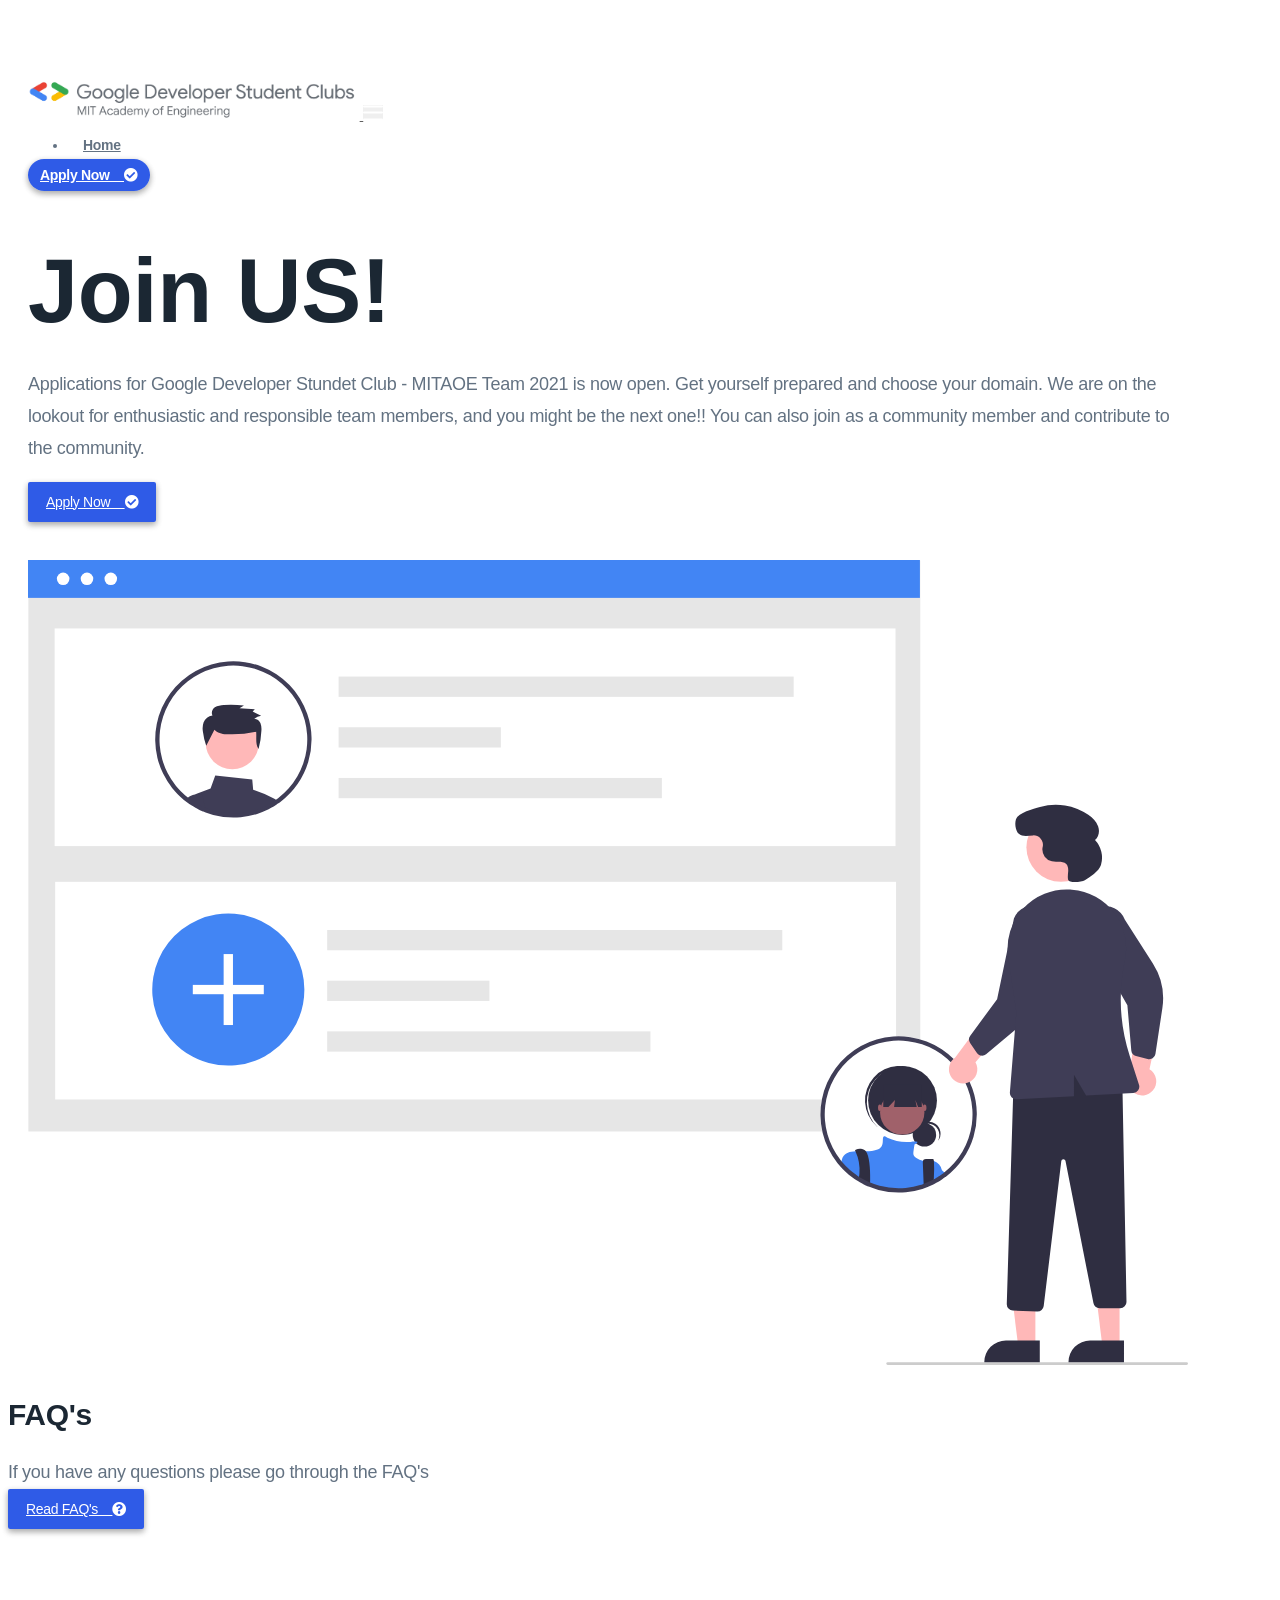
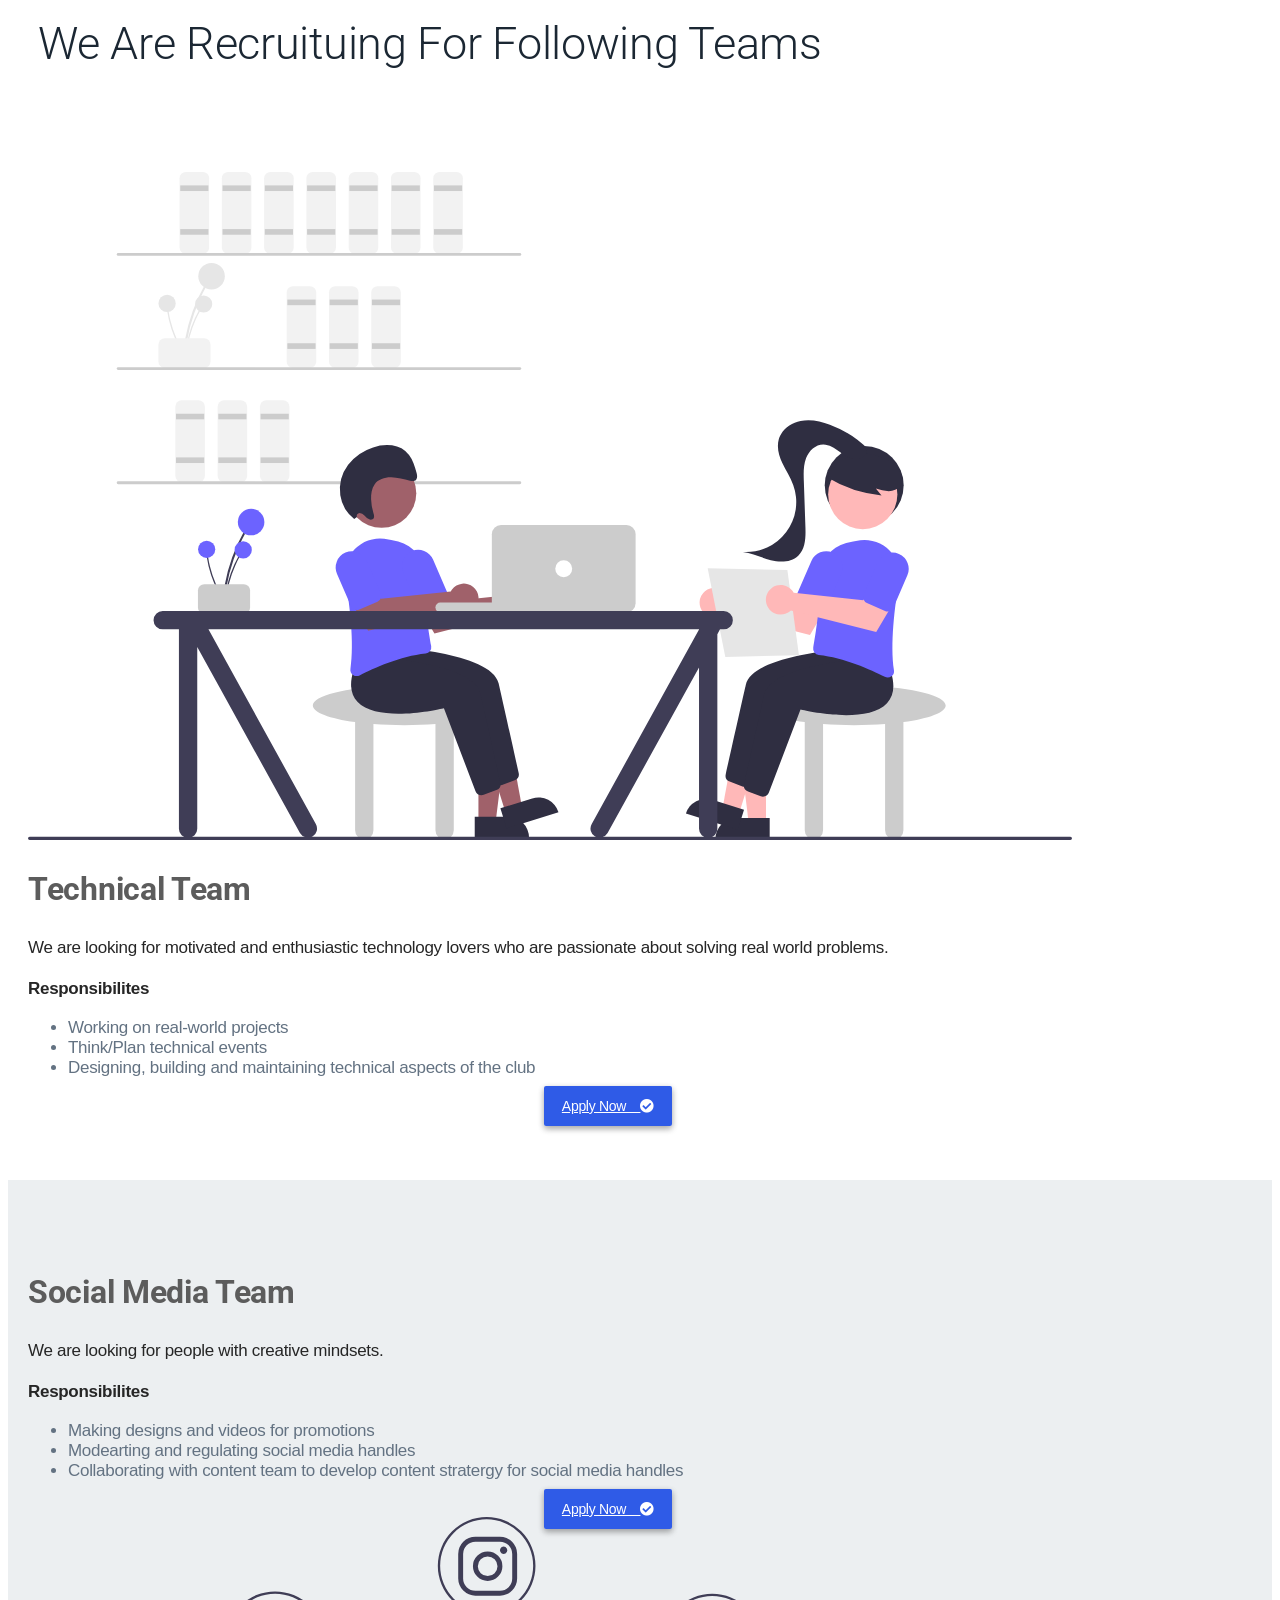
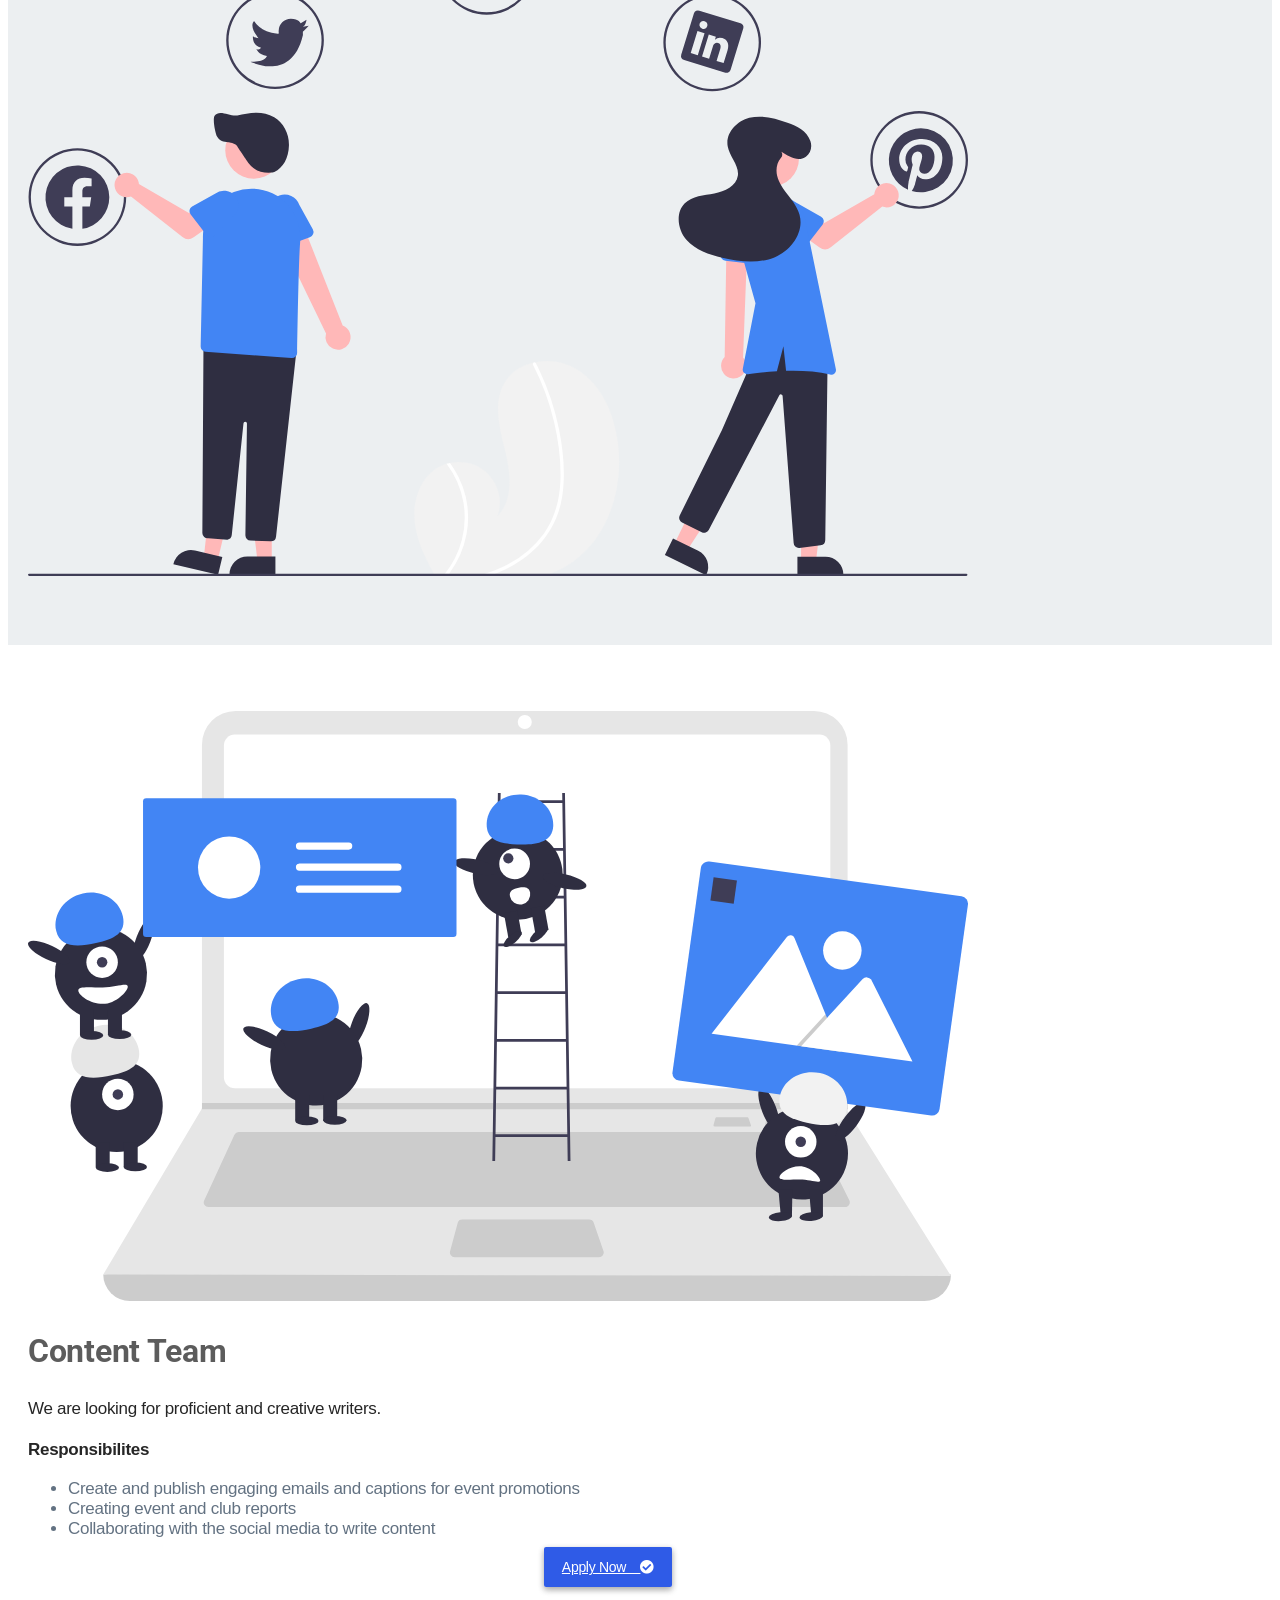
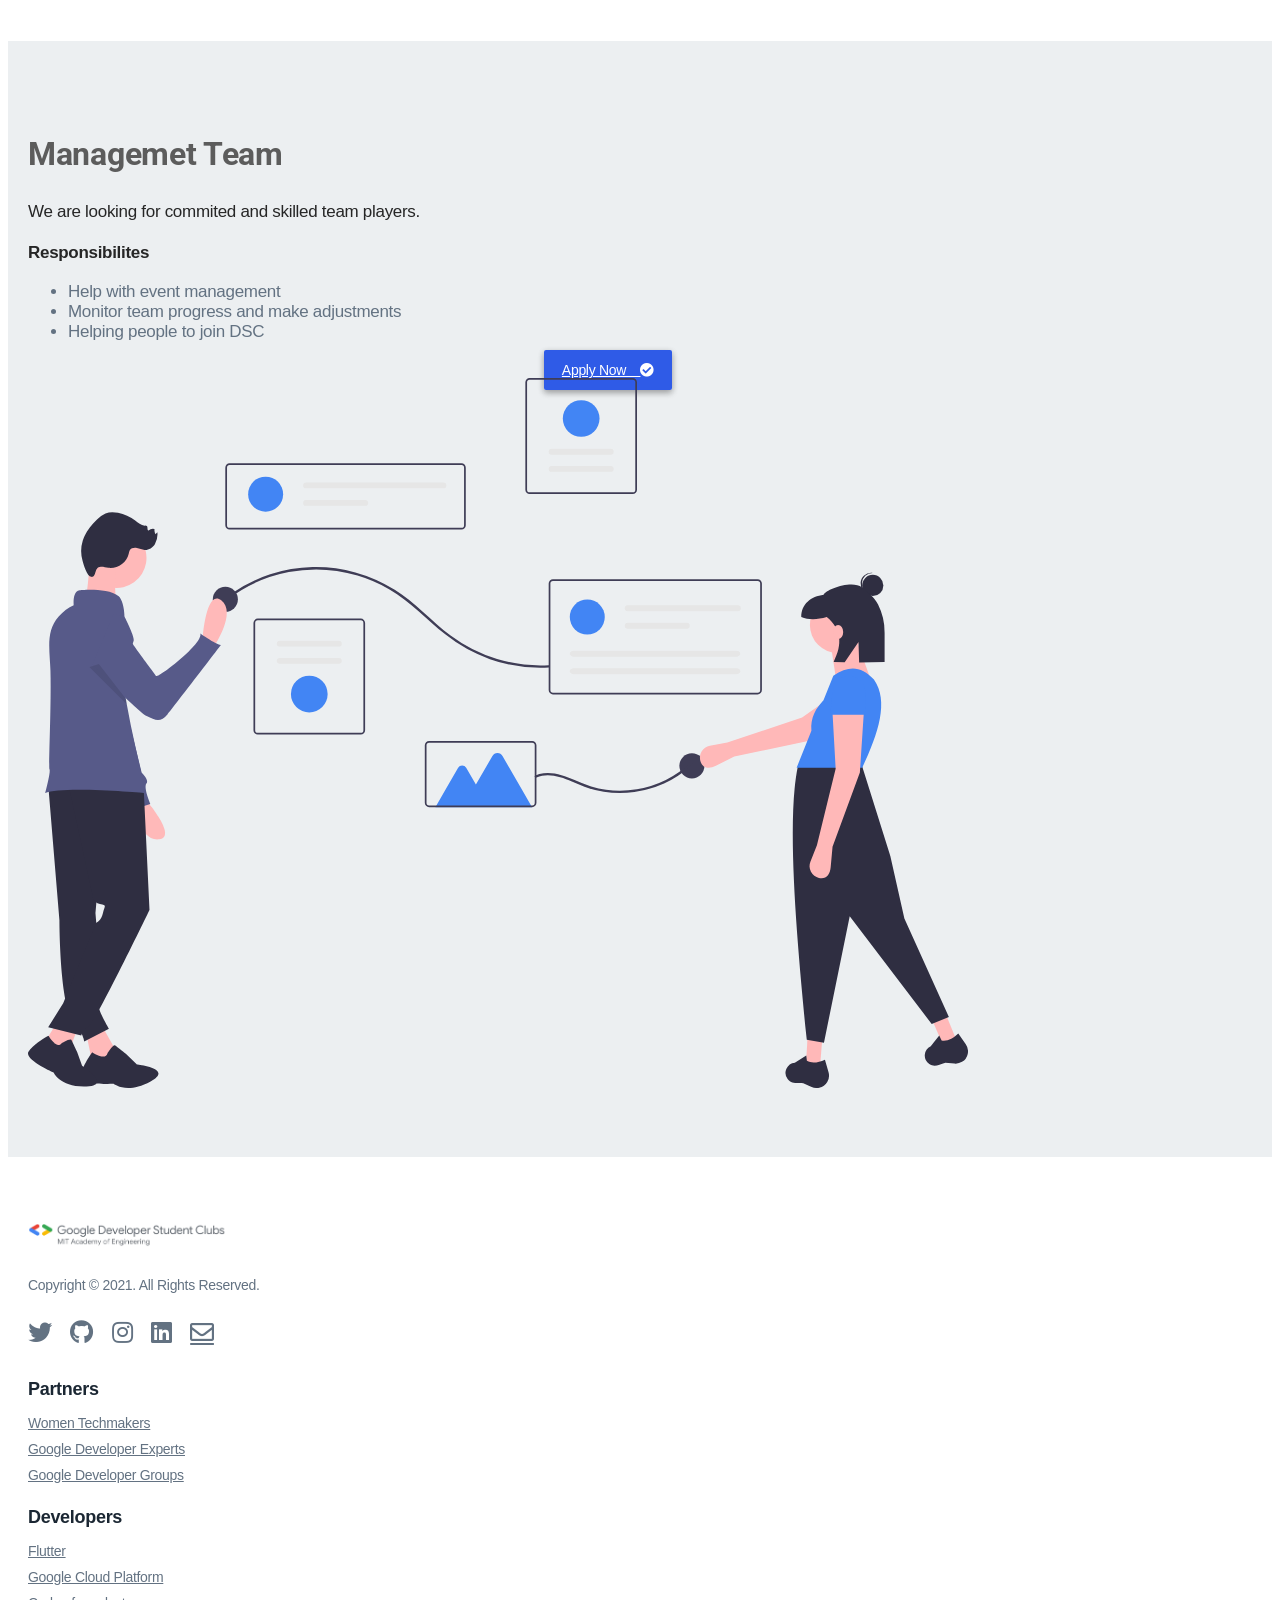
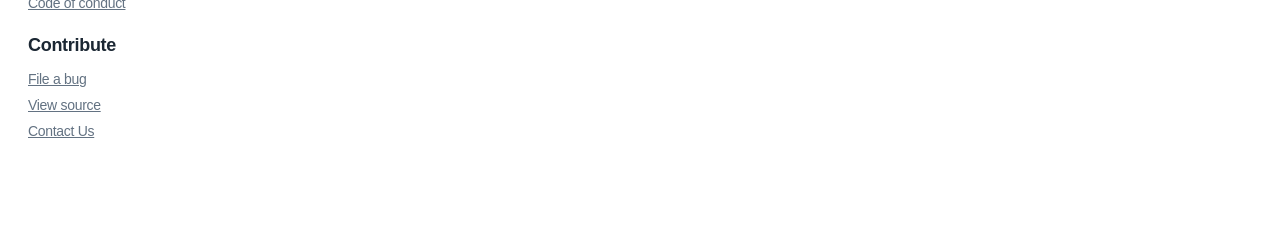
==== apply.html @ 1f6796ef "Merge pull request #10 from pratik-kale20/master Recruitment 2021" ====
<!DOCTYPE html>
<html lang="en">

<head>
    <meta charset="UTF-8">
    <meta http-equiv="X-UA-Compatible" content="ie=edge">
    <title>DSC - MITAOE</title>
    <meta name="viewport" content="width=device-width, initial-scale=1.0">
    <meta name="author" content="DSC MITAOE" />
    <meta name="description"
        content="Developer Student Clubs (DSC) is a Google Developers program for university students to learn mobile and web development skills.">
    <meta name="keywords" content="dsc, MITAOE, google developers, DSC MITAOE" />
    <link href="css/ionicons.min.css" rel="stylesheet">
    <link rel="manifest" href="manifest.json">
    <meta name="theme-color" content="#2F5BE7" />
    <link rel="apple-touch-icon" sizes="144x144" href="images/favicon/apple-touch-icon.png">
    <link rel="icon" type="image/png" sizes="32x32" href="images/favicon/favicon-32.png">
    <link rel="icon" type="image/png" sizes="16x16" href="images/favicon/favicon-16.png">
    <link rel="manifest" href="manifest.json" />
    <link rel="mask-icon" href="/images/safari-pinned-tab.svg" color="#00a300">
    <link rel="shortcut icon" href="/images/favicon.ico">
    <meta name="msapplication-TileColor" content="#2d89ef">
    <meta name="msapplication-config" content="/images/browserconfig.xml">
    <meta name="theme-color" content="#ffffff">
    <link rel="stylesheet" href="css/responsive.css">
    <link rel="stylesheet" href="css/owl.carousel.min.css">
    <link rel="stylesheet" href="css/bootstrap.min.css">
    <link rel="dns-prefetch" href="https://docs.google.com">
    <link href="https://fonts.googleapis.com/css?family=Noto+Sans|Roboto:300,400,500,700" rel="stylesheet">
    <link href='https://fonts.googleapis.com/css?family=Google+Sans:400,500,700|Material+Icons' rel='stylesheet'
        type='text/css'>
    <link rel="stylesheet" href="https://use.fontawesome.com/releases/v5.2.0/css/all.css"
        integrity="sha384-hWVjflwFxL6sNzntih27bfxkr27PmbbK/iSvJ+a4+0owXq79v+lsFkW54bOGbiDQ" crossorigin="anonymous">
    <link rel="stylesheet" href="css/styles.css">
    <link rel="stylesheet" href="css/responsive.css">



    


</head>
<style>
    .section-spacer{
        padding: 66px 0;
    }
    .hero{
        min-height: 480px;
    }
    .content-header p,.content-header ul{
        font-size: 17px;
    }
    .faq p{
        font-size: 18px;
    }
    @media screen and (min-height:768px) {
        .cbtn{
            text-align: center;
        }
       
        
    }
</style>
<body class="x-hidden has-sticky-header">
    <nav class="navbar navbar-expand-lg fixed-top custom-menu custom-menu__light">
        <div class="container">
            <a class="navbar-brand nav-logo" style="color: #606060" href="index.html">
                <img id="logo_img" data-src="images/DSC_MITAOE_Logo.png" height="40" class="nav-logo"
                    alt="DSC-MITAOE logo">
            </a>
            <button class="navbar-toggler" type="button" data-toggle="collapse" data-target="#navbarSupportedContent"
                aria-controls="navbarSupportedContent" aria-expanded="false" aria-label="Toggle navigation">
                <span class="menu-icon__circle">
                </span>
                <span class="menu-icon">
                    <span class="menu-icon__bar"></span>
                    <span class="menu-icon__bar"></span>
                    <span class="menu-icon__bar"></span>
                </span>
            </button>
            <div class="collapse navbar-collapse" id="navbarSupportedContent">
                <ul class="navbar-nav ml-lg-auto">
                    <li class="nav-item active">
                        <a class="nav-link" href="index.html">Home
                            <span class="sr-only">(current)</span>
                        </a>
                    </li>
                </ul>
                <div class="custom-menu__right">
                    <a href="https://form.typeform.com/to/XulqviGW?typeform-medium=embed-snippet" class="event-btn typeform-share"
                                target="_blank" rel="noreferrer" data-mode="popup" data-size="100">Apply Now &nbsp; &nbsp;<i
                                    class="fa fa-check-circle"></i></a>
                </div>
            </div>
        </div>
    </nav>

    <header id="hero" class="hero">
        <div class="container">
            <div class="row align-items-center">
                <div class="col-12 col-sm-6">
                    <div class="hero-content">
                        <div class="hero-title__group">
                            <div class="hero-title">
                                <h1 class="zuri"><br>Join US!<br>
                            </div>
                            <div class="Hero--Subtitle">
                                <p class="lead">Applications for Google Developer Stundet Club - MITAOE Team 2021 is now
                                    open. Get yourself prepared and choose your domain. We are on the lookout for
                                    enthusiastic and responsible team members, and you might be the next one!!
                                    You can also join as a community member and contribute to the community.
                                </p>
                            </div>
                        </div>
                            <a href="https://form.typeform.com/to/XulqviGW?typeform-medium=embed-snippet" class="hero-button typeform-share"
                                target="_blank" rel="noreferrer" data-mode="popup" data-size="100">Apply Now &nbsp; &nbsp;<i
                                    class="fa fa-check-circle"></i></a>
                    </div>
                </div>
                <div class="col-12 col-sm-5 ml-auto">
                    <div class="hero-figure">
                        <img src="images/assets/recruitment/hiring.svg" class="img-fluid w-100"
                            alt="Illustration of diversity in a developer community">
                    </div>
                </div>
            </div>
        </div>
    </header>

    <section class="faq text-center mt-20">
        <h2>FAQ's</h2>
        <p>If you have any questions please go through the FAQ's</p>
        <a href="faq.html" class="hero-button mt-1 d-inline-block"
                             rel="noreferrer">Read FAQ's &nbsp; &nbsp;<i
                                class="fa fa-question-circle"></i></a>
    </section>

    <section id="technologies" class="section-spacer">
        <div class="container">
            <header class="section-header text-center">
                <h2 class="section-title">We are recruituing for following teams</h2>
                <br>
            </header>
            <div class="row align-items-center">
                <div class="col-sm-6">
                    <div class="feature-list-image">
                        <img src="images/assets/recruitment/tech.svg" class="img-fluid" alt="Official android logo"
                            width="100%" height="50%">
                    </div>
                </div>
                <div class="col-sm-5 ml-auto">
                    <div class="feature-list-wrapper">
                        <div class="content-header">
                            <h2 class="content-title">Technical Team</h2>
                            <p>We are looking for motivated and enthusiastic technology lovers who are passionate about
                                solving real world problems.
                            </p>
                            <p><b>Responsibilites</b></p>
                            <ul class="pl-3">
                                <li>Working on real-world projects</li>
                                <li>Think/Plan technical events</li>
                                <li>Designing, building and maintaining technical aspects of the club</li>
                            </ul>
                        </div>
                        <div class="cbtn">
                            <a href="https://form.typeform.com/to/XulqviGW?typeform-medium=embed-snippet" class="hero-button typeform-share"
                                target="_blank" rel="noreferrer" data-mode="popup" data-size="100">Apply Now &nbsp; &nbsp;<i
                                    class="fa fa-check-circle"></i></a></div>
                    </div>
                </div>
            </div>
        </div>
    </section>
    <section class="section-spacer bg-very__gray">
        <div class="container">
            <div class="row flex-column-reverse flex-sm-row align-items-cengit ter">
                <div class="col-sm-5 mr-auto">
                    <div class="feature-list-wrapper">
                        <div class="content-header">
                            <h2 class="content-title">Social Media Team</h2>
                            <p>We are looking for people with creative mindsets.
                            </p>
                            <p><b>Responsibilites</b></p>
                            <ul class="pl-3">
                                <li>Making designs and videos for promotions</li>
                                <li>Modearting and regulating social media handles</li>
                                <li>Collaborating with content team to develop content stratergy for social media
                                    handles </li>
                            </ul>
                        </div>
                        <div class="cbtn">
                            <a href="https://form.typeform.com/to/XulqviGW?typeform-medium=embed-snippet" class="hero-button typeform-share"
                                target="_blank" rel="noreferrer" data-mode="popup" data-size="100">Apply Now &nbsp; &nbsp;<i
                                    class="fa fa-check-circle"></i></a></div>
                    </div>
                </div>
                <div class="col-sm-6">
                    <div class="feature-list-image">
                        <img src="images/assets/recruitment/social.svg" alt="Developer building a progressive web app"
                            class="img-fluid" height="60%" width="90%">
                    </div>
                </div>
            </div>
        </div>
    </section>
    <section id="hip" class="section-spacer">
        <div class="container">
            <div class="row align-items-center">
                <div class="col-sm-6">
                    <div class="feature-list-image">
                        <img src="images/assets/recruitment/content.svg" class="img-fluid"
                            alt="Illustration of data uploading to the cloud" width="90%">
                    </div>
                </div>
                <div class="col-sm-5 ml-auto">
                    <div class="feature-list-wrapper">
                        <div class="content-header">
                            <h2 class="content-title">Content Team</h2>
                            <p>We are looking for proficient and creative writers.
                            </p>
                            <p><b>Responsibilites</b></p>
                            <ul class="pl-3">
                                <li>Create and publish engaging emails and captions for event promotions</li>
                                <li>Creating event and club reports</li>
                                <li>Collaborating with the social media to write content</li>
                            </ul>
                        </div>
                        <div class="cbtn">
                            <a href="https://form.typeform.com/to/XulqviGW?typeform-medium=embed-snippet" class="hero-button typeform-share"
                                target="_blank" rel="noreferrer" data-mode="popup" data-size="100">Apply Now &nbsp; &nbsp;<i
                                    class="fa fa-check-circle"></i></a>
                    </div>
                </div>
            </div>
        </div>
    </section>

    <section class="section-spacer bg-very__gray">
        <div class="container">
            <div class="row flex-column-reverse flex-sm-row align-items-cengit ter">
                <div class="col-sm-5 mr-auto">
                    <div class="feature-list-wrapper">
                        <div class="content-header">
                            <h2 class="content-title">Managemet Team</h2>
                            <p>We are looking for commited and skilled team players.
                            </p>
                            <p><b>Responsibilites</b></p>
                            <ul class="pl-3">
                                <li>Help with event management</li>
                                <li>Monitor team progress and make adjustments</li>
                                <li>Helping people to join DSC</li>
                            </ul>
                        </div>
                        <div class="cbtn">
                            <a href="https://form.typeform.com/to/XulqviGW?typeform-medium=embed-snippet" class="hero-button typeform-share"
                                target="_blank" rel="noreferrer" data-mode="popup" data-size="100">Apply Now &nbsp; &nbsp;<i
                                    class="fa fa-check-circle"></i></a>
                        </div>
                    </div>
                </div>
                <div class="col-sm-6">
                    <div class="feature-list-image">
                        <img src="images/assets/recruitment/management.svg" class="img-fluid"
                            alt="Robotic illustration of how many different things it can do" height="60%" width="90%">
                    </div>
                </div>
            </div>
        </div>
    </section>

    
    <script> (function () { var qs, js, q, s, d = document, gi = d.getElementById, ce = d.createElement, gt = d.getElementsByTagName, id = "typef_orm_share", b = "https://embed.typeform.com/"; if (!gi.call(d, id)) { js = ce.call(d, "script"); js.id = id; js.src = b + "embed.js"; q = gt.call(d, "script")[0]; q.parentNode.insertBefore(js, q) } })()</script>









    <footer class="section-spacer footer-section">
        <div class="container">
            <div class="row flex-column-reverse flex-sm-row flex-lg-row">
                <div class="col-md-4 col-12 text-center">
                    <div class="footer-widget first-of-footer-widget">
                        <img data-src="images/DSC_MITAOE_Logo.png" class="logo-sm mb-10" alt="DSC MITAOE footer logo">
                        <p>Copyright &copy; 2021. All Rights Reserved.</p>
                        <ul class="social-list__inline mt-10">
                            <li>
                                <a href="https://twitter.com/DSCMitaoe" target="_blank" rel="noopener">
                                    <i class="fab fa-twitter"></i>
                                </a>
                            </li>
                            <li>
                                <a href="https://github.com/dscmitaoe" target="_blank" rel="noopener">
                                    <i class="fab fa-github"></i>
                                </a>
                            </li>
                            <li>
                                <a href="https://www.instagram.com/dscmitaoe/" target="_blank" rel="noopener">
                                    <i class="fab fa-instagram"></i>
                                </a>
                            </li>
                            <li>
                                <a href="https://linkedin.com/company/gdscmitaoe" target="_blank" rel="noopener">
                                    <i class="fab fa-linkedin"></i>
                                </a>
                            </li>
                            <li>
                                <a href="mailto:dsc@mitaoe.ac.in" class="far fa-envelope"></a>
                            </li>
                        </ul>
                    </div>
                </div>
                <div class="col-md-8 col-sm-10">
                    <div class="row">
                        <div class="col-md-4 col-6">
                            <div class="footer-widget">
                                <h4 class="footer-widget__title">Partners</h4>
                                <ul class="list-unstyled">
                                    <li>
                                        <a href="https://www.womentechmakers.com/" target="_blank"
                                            rel="noreferrer">Women Techmakers</a>
                                    </li>
                                    <li>
                                        <a href="https://developers.google.com/experts/" target="_blank"
                                            rel="noreferrer">Google Developer Experts</a>
                                    </li>
                                    <li>
                                        <a href="https://developers.google.com/programs/community/" target="_blank"
                                            rel="noreferrer">Google Developer Groups</a>
                                    </li>
                                </ul>
                            </div>
                        </div>
                        <div class="col-md-4 col-6">
                            <div class="footer-widget">
                                <h4 class="footer-widget__title">Developers</h4>
                                <ul>
                                    <li class="list-unstyled">
                                    <li>
                                        <a href="https://flutter.dev" target="_blank" rel="noreferrer">Flutter</a>
                                    </li>
                                    <li>
                                        <a href="https://console.cloud.google.com/" target="_blank"
                                            rel="noreferrer">Google Cloud Platform</a>
                                    </li>
                                    <li>
                                        <a href="https://developer.android.com/dev-summit/community-guidelines/"
                                            target="_blank" rel="noreferrer">Code of
                                            conduct</a>
                                    </li>
                                </ul>
                            </div>
                        </div>
                        <div class="col-md-4">
                            <div class="footer-widget">
                                <h4 class="footer-widget__title">Contribute</h4>
                                <ul class="list-unstyled">
                                    <li>
                                        <a href="https://github.com/dscmitaoe" target="_blank" rel="noreferrer">File a
                                            bug</a>
                                    </li>
                                    <li>
                                        <a href="https://github.com/dscmitaoe" target="_blank" rel="noreferrer">View
                                            source</a>
                                    </li>
                                    <li>
                                        <a href="mailto:dsc@dmitaoe.ac.in" target="_blank" rel="noreferrer">Contact
                                            Us</a>
                                    </li>
                                </ul>
                            </div>
                        </div>
                    </div>
                </div>
            </div>
        </div>
    </footer>


    <a href="#" id="scroll" style="display: none;"><i class="fas fa-angle-up"></i></a>
    <script>
        function imageIntersectionObserverCallback(imageEntries, observer) {
            imageEntries.forEach(imgEntry => {
                if (imgEntry.isIntersecting) {
                    imgEntry.target.setAttribute('src', imgEntry.target.dataset.src);
                    observer.unobserve(imgEntry.target);
                }
            })
        }
        const imageObserver = new IntersectionObserver(imageIntersectionObserverCallback, { rootMargin: '30px 0px' });
        imageObserver.POLL_INTERVAL = 200;
        imageObserver.USE_MUTATION_OBSERVER = false;
        document.querySelectorAll('img[data-src]').forEach(img => {
            imageObserver.observe(img);
        })
    </script>
    <script>
        function iframeObserverCallback(iframeEntries, observer) {
            iframeEntries.forEach(iframe => {
                if (iframe.isIntersecting && window.matchMedia('(min-width: 450px)').matches) {
                    iframe.target.setAttribute('src', iframe.target.dataset.urllink);
                    observer.unobserve(iframe.target);
                }
            })
        }

        const iframeObserver = new IntersectionObserver(iframeObserverCallback, { rootMargin: '30px 0px' });
        iframeObserver.POLL_INTERVAL = 200;
        iframeObserver.USE_MUTATION_OBSERVER = false;
        document.querySelectorAll('iframe[data-urllink]').forEach(img => {
            iframeObserver.observe(img);
        });

        if ('serviceWorker' in navigator) {
            window.addEventListener('load', function () {
                navigator.serviceWorker.register('service-worker.js')
                    .then(function () {
                        console.log("Service Worker Registered,");
                    });
            }
            );
        }
    </script>
    <script src="js/vendors/jquery.min.js"></script>
    <script src="js/vendors/bootstrap.bundle.min.js"></script>
    <script src="js/vendors/jquery.magnific-popup.min.js"></script>
    <script src="js/vendors/jquery.easing.min.js"></script>
    <script src="js/vendors/swiper.min.js"></script>
    <script src="js/vendors/owl.carousel.min.js"></script>
    <script src="js/custom.js"></script>
</body>

</html>
---- css/responsive.css ----
/*
==========================
RESPONSIVES
==========================
*/
@media (max-width: 992px) {
  .content {
    padding-top: 50px;
    padding-bottom: 100px;
  }
  .navbar-collapse {
    background: #fff;
    padding-bottom: 20px;
    -webkit-box-shadow: 0 15px 10px rgba(0, 0, 0, 0.1);
            box-shadow: 0 15px 10px rgba(0, 0, 0, 0.1);
    -webkit-transition: all 0.4s cubic-bezier(0.17, 0.25, 0.56, 1.03);
    transition: all 0.4s cubic-bezier(0.17, 0.25, 0.56, 1.03);
    border-radius: 5px;
    margin-top: 10px;
  }
  .navbar-nav {
    padding: 30px 0 0;
  }
  .navbar-toggler {
    z-index: 200;
  }
  .custom-menu .custom-menu__right {
    margin: 0;
    width: 100%;
    padding-top: 20px;
    padding-bottom: 20px;
    text-align: center;
  }
  .custom-menu .custom-menu__right .assistive-text {
    display: block;
    margin-top: 10px;
  }
  .custom-menu .current {
    color: #2FE7B1;
  }
  /* team SLIDER */
  .team-slider__indicators {
    display: -webkit-box;
    display: -ms-flexbox;
    display: flex;
    -webkit-box-align: center;
        -ms-flex-align: center;
            align-items: center;
    -webkit-box-pack: center;
        -ms-flex-pack: center;
            justify-content: center;
    margin-bottom: 0;
    margin-top: 50px;
  }
  .team-slider__indicators .owl-dot {
    height: 1px;
    width: 30%;
    margin: 0;
  }
  .mfp-close {
    left: 50%  ;
    -webkit-transform: translateX(-50%)  ;
            transform: translateX(-50%)  ;
    top: auto  ;
    bottom: -80px  ;
  }
  .section-screens__inner {
    margin-bottom: 50px;
  }
}

@media (max-width: 768px) {
  .section-spacer {
    padding: 80px 0;
  }
  .input-group {
    -webkit-box-orient: vertical;
    -webkit-box-direction: normal;
        -ms-flex-direction: column;
            flex-direction: column;
  }
  .input-group .form-control {
    border: 1px solid #1B2733  ;
    width: 100%;
    margin-bottom: 10px;
    border-top-right-radius: 2px  ;
    border-bottom-right-radius: 2px  ;
  }
  .input-group .btn {
    border-top-left-radius: 2px  ;
    border-bottom-left-radius: 2px  ;
  }
  .workshops-single {
    margin-bottom: 40px;
  }
  .callout {
    -webkit-box-orient: vertical;
    -webkit-box-direction: normal;
        -ms-flex-direction: column;
            flex-direction: column;
  }
  .first-of-footer-widget {
    margin-top: 30px;
    width: 100%;
    text-align: center;
  }
  .footer-widget {
    margin-bottom: 30px;
  }
}

@media (min-width: 768px) {
  .client-logo {
    width: calc(20% - 13px);
    margin: 0 auto;
    padding: 0 35px;
  }
}

@media (max-width: 576px) {
  .has-sticky-header {
    padding-top: 50px;
  }
  .hire-title{
    margin-top: 35px;
  }
  .section-title{
    font-size: 34px;
  }
  .container {
    padding-right: 20px;
    padding-left: 20px;
  }
  .hero-content {
    /* padding-top: 40px; */
    text-align: center;
  }
  .hero-figure {
    margin-top: 20px;
  }
  .hero-form {
    text-align: center;
  }
  .hero-form .input-group .btn {
    padding: 15px 20px;
    margin-left: 0;
  }
  .section-screens__inner {
    margin-bottom: 140px;
    padding-bottom: 120px;
  }
  /* Feature Cards */
  .feature-card {
    margin-bottom: 50px;
  }
  .feature-title {
    font-size: 1rem;
    margin-bottom: 5px;
  }
  /* Content--Card */
  .feature-list-wrapper .btn-link {
    width: 100%;
    -webkit-box-pack: center;
        -ms-flex-pack: center;
            justify-content: center;
    -webkit-box-align: center;
        -ms-flex-align: center;
            align-items: center;
  }
  .feature-list-image {
    margin-bottom: 30px;
    display: block;
    height: 100%;
    margin-left: auto;
    margin-right: auto;
    overflow: hidden;
  }
  .feature-list-image img {
    max-width: 80%;
    margin-left: auto;
    margin-right: auto;
    display: block;
  }
  /* Screens slider */
  .team-item {
    margin: 0;
  }
  .team-item__thumb {
    -ms-flex-item-align: center;
        align-self: center;
    width: 100%;
    margin-top: 50px;
  }
  .team-item__image {
    margin-left: auto;
    margin-right: auto;
  }
  /*
  FOOTER
  */
  .footer {
    margin-bottom: 20px;
  }
  .footer ul {
    padding: 0;
  }
  .First-of-Footer-Widget {
    margin-top: 20px;
  }
}
---- css/styles.css ----
html, body {
  -webkit-font-smoothing: antialiased;
  -moz-osx-font-smoothing: grayscale;
  text-rendering: optimizeLegibility;
}

:root {
  font-size: 14px;
}

body {
  font-family: "Google Sans", sans-serif;
  font-size: 1rem;
  color: #637282;
  overflow-x: hidden;
  font-weight: normal;
  letter-spacing: -.3px;
}

.has-sticky-header {
  padding-top: 72px;
}
first-letter {
  color: #557DBF;
  font-weight: 400
}

second-letter {
  color: #FBBC12;
  font-weight: 400;
}

third-letter {
  color: #E1382B;
  font-weight: 400;
}

forth-letter {
  color: #189E59;
  font-weight: 400;
}

.br-5 {
    border-radius: 5px;
}

a {
  line-height: 1;
  color: #2F5BE7;
}

button, .btn {
  outline: none  ;
  border: 0  ;
}

button:focus, .btn:focus {
  -webkit-box-shadow: none  ;
          box-shadow: none  ;
}


h1, h2, h3, h4, h5, h6,
.h1, .h2, .h3, .h4, .h5, .h6 {
  color: #1B2733;
  font-family: "Google Sans", sans-serif;
  font-weight: 700;
}

h2{
  font-size: 25px
}
h1 {
  line-height: 32px;
}

h2, .h2 {
  line-height: 1.44;
}

a:hover{
 color: white;
}

p {
  font-size: 14px;
  line-height: 22px;
}

.lead {
  text-align: left;
  line-height: 32px;
  font-weight: 400;
  font-size: 18px;
  font-family: 'Google Sans', sans-serif;
}

.zuri img{
  margin-top: 10px;
}
@media only screen and (max-width: 600px){
  .lead{
    font-size: 16px;
  }
    .vanish{
        display: none;
    }
    .zuri{
        text-align: center;
        line-height: 1.5;
        font-size: 2.311rem;
    }
}

.text-warning {
  color: #FD7D44  ;
}

.content {
  padding-top: 100px;
  padding-bottom: 100px;
}

.container {
  max-width: 1160px;
  width: 100%;
  padding-right: 20px;
  padding-left: 20px;
}

.section-spacer {
  padding: 100px 0;
}

.cta__large {
  max-width: 450px;
}

.section-header {
  margin-bottom: 50px;
  padding-right: 10px;
  padding-left: 10px;
}

.section-title {
  text-transform: capitalize;
  font-size: 45px;
  line-height: 48px;
  font-weight: 300;
  font-family: 'Roboto', sans-serif;
}

.section-subtitle {
  font-size: 18px;
  color: #212121;
  line-height: 30px;
  font-weight: 400;
  font-family: 'Google Sans', sans-serif;
}

.assistive-text {
  font-size: 12px;
}

.list-circle {
  list-style-type: none;
  padding: 0;
}

.list-circle li {
  position: relative;
  font-size: 16px;
  font-weight: 500;
  display: -webkit-box;
  display: -ms-flexbox;
  display: flex;
  -webkit-box-align: center;
      -ms-flex-align: center;
          align-items: center;
  padding-left: 8px;
  margin-bottom: 15px;
}

.list-circle li:last-child {
  margin: 0  ;
}

.list-circle li:before {
  content: '';
  width: 8px;
  height: 8px;
  border-radius: 50%;
  background: rgba(47, 91, 231, 0.8);
  -webkit-box-shadow: 0 0 0 7px rgba(47, 91, 231, 0.1);
          box-shadow: 0 0 0 7px rgba(47, 91, 231, 0.1);
  display: inline-block;
  margin-right: 20px;
  vertical-align: middle;
}

#loading {
  position: fixed;
  left: 0;
  top: 0;
  width: 100%;
  height: 100%;
  background-color: #fff;
  z-index: 10000;
}

#loading .ripple {
  width: 60px;
  height: 60px;
  border-radius: 50%;
  position: absolute;
  top: calc(50% - 30px);
  left: calc(50% - 30px);
  -webkit-animation-name: ripple;
          animation-name: ripple;
  -webkit-animation-duration: 1s;
          animation-duration: 1s;
  -webkit-animation-timing-function: ease-in-out;
          animation-timing-function: ease-in-out;
  animation-direction: alternate-reverse;
  -webkit-animation-iteration-count: infinite;
          animation-iteration-count: infinite;
  -webkit-transform: scale(0);
          transform: scale(0);
  opacity: 0.6;
}

#loading .ripple1 {
  background-color: rgba(47, 231, 177, 0.4);
}

#loading .ripple2 {
  -webkit-animation-delay: -250ms;
          animation-delay: -250ms;
  background-color: rgba(47, 231, 177, 0.5);
}

#loading .ripple3 {
  -webkit-animation-delay: -500ms;
          animation-delay: -500ms;
  background-color: rgba(47, 91, 231, 0.6);
}

#loading .ripple4 {
  -webkit-animation-delay: -750ms;
          animation-delay: -750ms;
  background-color: #2F5BE7;
}

@-webkit-keyframes ripple {
  to {
    -webkit-transform: scale(1);
            transform: scale(1);
  }
}

@keyframes ripple {
  to {
    -webkit-transform: scale(1);
            transform: scale(1);
  }
}

.btn {
  padding: 8px 20px;
  border: 0;
  color: #1B2733;
  -webkit-transition: all .5s ease-in-out;
  transition: all .5s ease-in-out;
  line-height: 24px;
  font-weight: 700;
  border-radius: 2px;
  font-family: "Google Sans", sans-serif;
}

.btn-default {
  background: #fff;
  color: #637282;
}

.btn-default:hover, .btn-default:focus, .btn-default:visited {
  color: #1B2733;
}

.btn-primary {
  background: #3BC1FD;
  color: #1B2733;
}

.btn-primary:hover, .btn-primary:focus, .btn-primary:visited {

  background: #3BC1FD;
  color: #FFFFFF;

}

.btn-secondary {
  background: #2F5BE7;
  color: #fff;
  font-weight: 200;
  font-size: 16px;
}

.btn-secondary:hover, .btn-secondary:focus, .btn-secondary:visited {
  background-color: #153bb5;
  color: #8af2d3;
  -webkit-box-shadow: -5px 5px 0 rgba(47, 231, 177, 0.8);
          box-shadow: -5px 5px 0 rgba(47, 231, 177, 0.8);
}

.btn-link {
  padding: 0;
}

.btn-link .icon {
  margin-left: 10px;
  display: inline-block;
  vertical-align: middle;
  -webkit-transition: all .3s ease-in-out;
  transition: all .3s ease-in-out;
}

.btn-link:hover {
  text-decoration: none;
}

.btn-link:hover .icon {
  margin-left: 15px;
}

.btn-link--primary {
  color: #3BC1FD;
}

.btn-link--secondary {
  color: #2F5BE7;
}

.btn-lg {
  font-size: 18px;
  padding: 10px 20px;
}

.btn-cta {
  max-width: 250px;
  width: 100%;
  font-size: 18px;
  padding: 15px 20px;
}

.btn-has-icon {
  display: -webkit-inline-box;
  display: -ms-inline-flexbox;
  display: inline-flex;
  -webkit-box-align: center;
      -ms-flex-align: center;
          align-items: center;
}

.btn-has-icon .u-icon {
  text-align: center;
}

.icon-on__left .u-icon {
  margin-right: 10px;
}

.btn-pills {
  border-radius: 50px;
}

.btn-light {
  background: #fff;
  color: #637282  ;
}

.social-btn {
  display: -webkit-inline-box;
  display: -ms-inline-flexbox;
  display: inline-flex;
  -webkit-box-align: center;
      -ms-flex-align: center;
          align-items: center;
  -webkit-box-pack: center;
      -ms-flex-pack: center;
          justify-content: center;
  padding: 8px;
  -webkit-box-shadow: 0 3px 4px 0 rgba(0, 0, 0, 0.25);
          box-shadow: 0 3px 4px 0 rgba(0, 0, 0, 0.25);
  color: #ffffff;
  font-weight: bold;
  text-transform: uppercase;
  border-radius: 2px;
  cursor: pointer;
}

.social-btn .icon-wrapper {
  margin-right: 10px;
  vertical-align: middle;
}

.social-btn .icon-wrapper i {
  font-size: 18px;
  display: inline-block;
  line-height: 1.2;
}

.social-btn .btn-text {
  letter-spacing: 0.2px;
}

.social-btn:hover {
  -webkit-box-shadow: 0 0 6px #4285f4;
          box-shadow: 0 0 6px #4285f4;
}

.social-btn:active {
  background: #1669F2;
}

.social-google-btn {
  background-color: #4285f4;
}

.form-group {
  position: relative;
}

.form-control {
  padding: 10px 18px;
  border-radius: 2px  ;
}

.form-control:focus {
  -webkit-box-shadow: -5px 5px rgba(0, 0, 0, 0.1);
          box-shadow: -5px 5px rgba(0, 0, 0, 0.1);
}

.form-input__pills {
  border-radius: 50px  ;
  border: 1px solid #F9F9F9;
  -webkit-box-shadow: 0 2px 5px 0 rgba(0, 0, 0, 0.1);
          box-shadow: 0 2px 5px 0 rgba(0, 0, 0, 0.1);
}

.input-group .form-control {
  border-top-right-radius: 0  ;
  border-bottom-right-radius: 0  ;
  border-top-color: #1B2733;
  border-bottom-color: #1B2733;
  border-left-color: #1B2733;
  border-right-color: transparent;
  margin: 0;
  height: 100%;
}

.input-group .btn {
  margin: 0;
  border: 0;
  -webkit-box-shadow: none;
          box-shadow: none;
  border-top-left-radius: 0  ;
  border-bottom-left-radius: 0  ;
}

.input-group .btn-primary:hover {
  -webkit-box-shadow: 5px 5px 0 0 #2F5BE7;
          box-shadow: 5px 5px 0 0 #2F5BE7;
}

.input-group .btn-secondary:hover {
  -webkit-box-shadow: 5px 5px 0 0 #3BC1FD;
          box-shadow: 5px 5px 0 0 #3BC1FD;
}

.tooltip-inner {
  background: #2F5BE7;
  -webkit-box-shadow: 0 0 1px 0 rgba(0, 0, 0, 0.1);
          box-shadow: 0 0 1px 0 rgba(0, 0, 0, 0.1);
  max-width: 300px;
  width: 100%;
  border-radius: 2px;
  opacity: 1;
  color: #ffffff;
}

.tooltip.bs-tooltip-auto[x-placement^=top] .arrow::before, .tooltip.bs-tooltip-top .arrow::before,
.tooltip.bs-tooltip-auto[x-placement^=right] .arrow::before, .tooltip.bs-tooltip-top .arrow::before,
.tooltip.bs-tooltip-auto[x-placement^=bottom] .arrow::before, .tooltip.bs-tooltip-top .arrow::before,
.tooltip.bs-tooltip-auto[x-placement^=left] .arrow::before, .tooltip.bs-tooltip-top .arrow::before {
  margin-left: -3px;
  content: "";
  border-width: 5px 5px 0;
  border-top-color: #2F5BE7  ;
  opacity: 1;
}
.event-card {
  -webkit-box-shadow: 0 0 15px rgba(99, 114, 130, 0.3);
  box-shadow: 0 0 15px rgba(99, 114, 130, 0.3);
  border-radius: 5px;
  margin: 0 auto 20px;
}
.course-card, .project-card{
  width: 21rem;
  margin: 0 auto 20px;
}
.card{
  float: none;
  border-radius: 8px;
}


.tagging{
  display: inline-flex;
  border-radius: 15px;
  font-size: 12px;
  padding: 0 0.8rem;
  max-width: 100px;
  text-align: center;
  height: 24px;
  line-height: 24px;
}

.beginner{
  background-color: #155724;
  color: #d4edda;
  border-color: #fff;
}

.intermediate{
  background-color: #004085;
  color: #fff;
  border-color: #b8daff;
}

.expert{
  background-color: #383d41;
  color: #fff;
  border-color: #d6d8db;
}


.feature-card {
  -webkit-box-shadow: 0 0 15px rgba(99, 114, 130, 0.3);
          box-shadow: 0 0 15px rgba(99, 114, 130, 0.3);
  margin-bottom: 30px;
  padding: 25px 30px;
  border-radius: 5px;
  display: -webkit-box;
  display: -ms-flexbox;
  display: flex;
  -ms-flex-wrap: wrap;
      flex-wrap: wrap;
      background-color: #fff;
}

.feature-card .feature-card__body,
.feature-card .u-icon {
  -webkit-box-flex: 1;
      -ms-flex: 1;
          flex: 1;
}

.feature-card .u-icon {
  margin-right: 20px;
}
.feature-title {
  font-size: 22px;
  margin-bottom: 10px;
  font-family: 'Roboto', sans-serif;
  line-height: 30px;
  font-weight: 700;
  color: #5c5c5c;
  
}
.feature-card__body p{
  font-size: 16px;
  font-family: 'Google Sans', sans-serif;
  line-height: 24px;
  font-weight: 400;
  color: #262626;
}

.content-card__body {
  padding: 10px;
}

.mfp-bg {
  background-color: rgba(27, 39, 51, 0.5)  ;
}

.mfp-iframe {
  -webkit-box-shadow: none  ;
          box-shadow: none  ;
}

.mfp-close {
  background: #3BC1FD  ;
  display: inline-block  ;
  width: 48px  ;
  height: 48px  ;
  text-align: center  ;
  opacity: 1  ;
  line-height: 48px;
  padding: 0  ;
  right: -48px  ;
  top: 0  ;
  font-size: 48px;
  -webkit-transition: all .3s ease-in-out;
  transition: all .3s ease-in-out;
  outline: 0  ;
}

.mfp-close:hover {
  background-color: #15b586  ;
  -webkit-box-shadow: 5px -5px #3BC1FD;
          box-shadow: 5px -5px #3BC1FD;
}

.mfp-close:active, .mfp-close:focus {
  color: #1B2733  ;
}

.form-group {
  margin-bottom: 20px;
}

.form-help {
  position: absolute;
  right: 0;
  top: 5px;
  font-size: 14px;
}

.form-button {
  margin: 15px auto;
}

.callout {
  display: -webkit-box;
  display: -ms-flexbox;
  display: flex;
  position: relative;
  z-index: 1;
  padding: 30px 20px;
}

.callout:before {
  content: '';
  position: absolute;
  width: 100%;
  height: 100%;
  background: rgba(27, 39, 51, 0.1);
  z-index: -1;
  opacity: .8;
  top: 0;
  left: 0;
  right: 0;
  bottom: 0;
  margin: auto;
}

.callout-content, .callout-footer {
  -webkit-box-flex: 1;
      -ms-flex: 1;
          flex: 1;
  padding: 15px;
}

.callout-content {
  padding-right: 2;
}

.custom-menu {
  -webkit-transition: all .3s ease-in-out;
  transition: all .3s ease-in-out;
}

.custom-menu .nav-item .nav-link {
  padding: 20px 15px;
  text-transform: capitalize;
  color: #637282;
}

.custom-menu .nav-item .nav-link:hover {
  color: #1B2733;
}
.nav-item{
  font-weight: bold;
}
.custom-menu__light {
  background: #fff;
}
.event-button{
  background: #2F5BE7;
  font-weight: bold;
  color: #FFFFFF;
  padding: 8px 12px;
  border-radius: 50px;
  text-decoration: none;
}
.custom-menu__light .nav-link {
  color: #1B2733;
}

.custom-menu__light .navbar-toggler {
  border-color: transparent;
}

.navbar-toggler {
  padding: 0;
  width: 20px;
  height: 15px;
  position: relative;
}

.menu-icon {
  width: 100%;
  height: 100%;
  top: 50%;
  left: 50%;
  color: #000;
  -webkit-transform: translate(-50%, -50%);
          transform: translate(-50%, -50%);
  position: absolute;
}

.menu-icon__circle {
  width: 40px;
  height: 40px;
  border-radius: 50%;
  display: inline-block;
  background: #2F5BE7;
  -webkit-transition: all 0.4s ease-in-out;
  transition: all 0.4s ease-in-out;
  position: absolute;
  left: 50%;
  top: 50%;
  -webkit-transform: translate(-50%, -50%);
          transform: translate(-50%, -50%);
  z-index: -1;
}

.menu-icon__bar {
  width: 100%;
  height: 2px;
  border-radius: 50px;
  background: #fff;
  display: block;
  position: absolute;
  left: 0;
  -webkit-transition: all .25s ease-in-out;
  transition: all .25s ease-in-out;
}

.menu-icon__bar:nth-child(2) {
  top: 0;
  bottom: 0;
  margin: auto;
}

.menu-icon__bar:nth-child(3) {
  bottom: 0;
}

.navbar-toggler.menu-is-expanded {
  z-index: 1;
}

.navbar-toggler.menu-is-expanded .menu-icon__circle {
  -webkit-transform: scale(60);
          transform: scale(60);
  z-index: -1;
}

.navbar-toggler.menu-is-expanded .menu-icon__bar:first-child {
  -webkit-transform: translateY(7.5px) translateY(-50%) rotate(45deg);
          transform: translateY(7.5px) translateY(-50%) rotate(45deg);
}

.navbar-toggler.menu-is-expanded .menu-icon__bar:nth-child(2) {
  width: 0%;
  -webkit-transform: translateX(-100%);
          transform: translateX(-100%);
}

.navbar-toggler.menu-is-expanded .menu-icon__bar:last-child {
  -webkit-transform: translateY(-7.5px) translateY(50%) rotate(-45deg);
          transform: translateY(-7.5px) translateY(50%) rotate(-45deg);
}

.navbar-brand {
  z-index: 200;
}

.navbar-collapse {
  z-index: 200;
}

.custom-menu__light.navbar-is-sticky {
  -webkit-box-shadow: 0 1px 1px rgba(0, 0, 0, 0.1);
          box-shadow: 0 1px 1px rgba(0, 0, 0, 0.1);
  background: #fff;
}

.navbar .container-fluid {
  padding-left: 0;
  padding-right: 0;
}

.hero {
  display: -webkit-box;
  display: -ms-flexbox;
  display: flex;
  -webkit-box-align: center;
      -ms-flex-align: center;
          align-items: center;
  min-height: 550px;
}

.hero-content {
  margin-bottom: 50px;
}

.hero-title__group {
  margin-bottom: 30px;
}

.hero-title {
  margin-bottom: 30px;
  text-align: left;
  line-height: 48px;
  font-weight: 300;
  font-size: 45px;
  font-family: 'Roboto', sans-serif;
}

.hero-title span {
  display: block;
  color: #1B2733;
}

.hero-form .form-control {
  border: 1px solid rgba(47, 91, 231, 0.2);
  padding: 14px;
  border-right: 0  ;
}

.hero-figure {
  width: 100%;
  margin-left: auto;
  margin-right: auto;
  text-align: center;
}

.hero-figure img {
  width: 100%;
  margin-left: auto;
  margin-right: auto;
}

.client-logo__wrapper {
  text-align: center;
  display: -webkit-inline-box;
  display: -ms-inline-flexbox;
  display: inline-flex;
  -webkit-box-align: center;
      -ms-flex-align: center;
          align-items: center;
  -ms-flex-wrap: wrap;
      flex-wrap: wrap;
  -webkit-box-pack: center;
      -ms-flex-pack: center;
          justify-content: center;
}

.client-logo {
  width: calc(100vw / 2.8);
  display: -webkit-inline-box;
  display: -ms-inline-flexbox;
  display: inline-flex;
  margin: 10px auto;
  -webkit-box-align: center;
      -ms-flex-align: center;
          align-items: center;
  -webkit-box-pack: center;
      -ms-flex-pack: center;
          justify-content: center;
  padding: 10px;
}

.client-logo img {
  width: 100%;
  height: 100%;
}

.section-screens__inner {
  margin-bottom: 200px;
  padding-bottom: 80px;
  background-color: #EEEEEE;
}

.section-screens__inner .section-header {
  margin-bottom: 20px;
}

.section-screens__inner .section-header .btn {
  font-size: 14px;
}

.section-screens__inner .section-header .u-icon__outline {
  border-color: #2F5BE7;
}

.screen-slider {
  overflow-y: visible  ;
  margin-bottom: -250px;
}

.screen-slider-wrapper {
  padding-bottom: 30px;
}

.screen-slider__item {
  pointer-events: none;
  width: 100%;
  padding: 15px;
  background: transparent  ;
}

.screen-slider__item img {
  max-width: 100%;
  margin-left: auto;
  margin-right: auto;
  max-height: 600px;
  display: block;
  -webkit-box-shadow: 0 10px 30px rgba(99, 114, 130, 0.2);
          box-shadow: 0 10px 30px rgba(99, 114, 130, 0.2);
  border: 0;
  border-radius: 5px;
}

.screen-slider {
  overflow-y: visible  ;
}

.screen-slider .swiper-container {
  margin-left: auto  ;
  margin-right: auto  ;
}

.screen-slider .swiper-slide:last-child {
  margin-right: 0  ;
  background: url("image") #fff;
}

.screen-slider__item {
  width: 100%;
  padding: 15px;
  background: transparent  ;
}

.screen-slider__item img {
  max-width: 100%;
  margin-left: auto;
  margin-right: auto;
  display: block;
  -webkit-box-shadow: 0 0 10px rgba(27, 39, 51, 0.2);
          box-shadow: 0 0 10px rgba(27, 39, 51, 0.2);
  border-radius: 5px;
}

.feature-list-wrapper {
  -ms-flex-item-align: center;
      align-self: center;
}

.feature-list-wrapper .content-header {
  margin-bottom: 20px;
}

.content-header p{
  font-size: 16px;
  line-height: 24px;
  font-weight: 400;
  color: #262626;
  font-family: 'Google Sans', sans-serif;
}

.feature-list-wrapper .list {
  margin-bottom: 30px;
}

.feature-list-wrapper .btn-link {
  color: #2F5BE7;
  text-transform: capitalize;
  font-weight: bold;
}

.feature-list-wrapper .btn-link .icon {
  font-size: 24px;
}

.feature-list-image {
  max-width: 90%;
}

.workshops-section .tab-content {
  margin-top: 40px;
}

.workshops-type-switch .nav-link {
  background: transparent;
  border-bottom: 2px solid #dddddd;
  border-radius: 0;
  color: #637282;
  padding-right: 15px;
  padding-left: 15px;
}

.workshops-type-switch .nav-link.active {
  background: transparent;
  color: #1B2733;
  border-bottom-color: #3BC1FD;
}

.workshops-single {
  -webkit-box-shadow: 0 0 20px rgba(27, 39, 51, 0.2);
  box-shadow: 0 0 20px rgba(27, 39, 51, 0.2);
  border-radius: 2%;
  padding: 30px;
}

.workshops-single:hover {
  -webkit-box-shadow: 0 0 40px rgba(0, 110, 255, 0.4);
          box-shadow: 0 0 40px rgba(0, 110, 255, 0.4);
}

.workshops-header {
  margin-bottom: 10px;
}

.workshops-title {
  text-align: center;
  display: block;
  margin-bottom: 20px;
  font-size: 22px;
  color: #1B2733;
}

.workshops-price {
  margin-bottom: 20px;
  color: #1B2733;
}

.workshops-price small {
  display: block;
  color: #637282;
  font-size: 16px;
  font-weight: 400;
}

.workshops-value {
  font-weight: 700;
  font-size: 26px;
  line-height: 40px;
  font-family: "Google Sans", sans-serif;
}

.workshops-currency {
  font-size: 18px;
  top: -28px;
  left: -10px;
  font-weight: normal;
  position: relative;
}

.workshops-list {
  list-style-type: none;
}
h6{
    font-weight: 200;
}

.workshops-list .disabled {
  text-decoration: line-through;
  color: rgba(99, 114, 130, 0.5);
}
.workshops-list__item {
  color: #637282;
  margin: 10px 0;
  position: relative;
}
hr{
    height: 0.1px;
    background-color: rgba(99, 114, 130, 0.8);
}
.workshops-list__item:before {
  content: '';
  width: 5px;
  height: 5px;
  border-radius: 50%;
  background: rgba(27, 39, 51, 0.3);
  display: inline-block;
  margin-right: 10px;
  vertical-align: middle;
}

.workshops-footer {
  text-align: center;
  margin-top: 40px;
  padding-bottom: 20px;
}

.workshops-footer .assistive-text {
  font-size: 12px;
  margin-top: 5px;
}

/*carousel styling*/
.carousel-control-next-i:hover, .carousel-control-prev-i:hover{
    background-color: #fff;
    color: #2F5BE7;
    -webkit-box-shadow: 0 3px 4px 0 rgba(0, 0, 0, 0.25);
    box-shadow: 0 3px 4px 0 rgba(0, 0, 0, 0.25);
    opacity: 1;
    filter: "alpha(opacity=100)";
    -ms-filter: "alpha(opacity=100)"
}

@media (min-width: 320px) and (max-width: 768px){

  .carousel-control-next,
   .carousel-control-prev {
       width: 10%;
       height:10%;
   }
  
.carousel-control-next-i,  .carousel-control-prev-i {
    position: relative;
    opacity: 0;
    left: 1%;
    top: 500%;
    vertical-align: middle;
    text-align: center;
    line-height: 45px;
    background-color: #2F5BE7;
    border-radius: 50%;
    width: 40px;
    height: 40px;
    -webkit-border-radius: 50%;
    -moz-border-radius: 50%;
   box-shadow: 0 2px 6px rgba(0, 0, 0, 0.16), 0 3px 6px rgba(0, 0, 0, 0.23);
  }
  
}

.team-slider__indicators .owl-dot {
  border-radius: 0 !important;
  margin-top: 2px;
  margin-bottom: 2px;
  width: 5px;
  height: 50px;
  background: rgba(255, 255, 255, 0.2);
  margin-left: auto;
  margin-right: auto;
  cursor: pointer;
}
@media (min-width: 768px) {

    /* show 3 items */
    .carouselPrograms .carousel-inner .active,
    .carouselPrograms .carousel-inner .active + .carousel-item,
    .carouselPrograms .carousel-inner .active + .carousel-item + .carousel-item {
        display: block;
    }

    .carouselPrograms .carousel-inner .carousel-item.active:not(.carousel-item-right):not(.carousel-item-left),
    .carouselPrograms .carousel-inner .carousel-item.active:not(.carousel-item-right):not(.carousel-item-left) + .carousel-item,
    .carouselPrograms .carousel-inner .carousel-item.active:not(.carousel-item-right):not(.carousel-item-left) + .carousel-item + .carousel-item {
        transition: none;
    }

    .carouselPrograms .carousel-inner .carousel-item-next,
    .carouselPrograms .carousel-inner .carousel-item-prev {
        position: relative;
        right: 300px;
        transform: translate3d(0, 0, 0);
    }
    .carousel-control-next-i, .carousel-control-prev-i{
     position: relative;
     vertical-align: middle;
     text-align: center;
     line-height:45px;
     background-color: #2F5BE7;
     border-radius: 50%;
     width: 40px;
     height: 40px;
    -webkit-border-radius: 50%;
    -moz-border-radius: 50%;
   box-shadow: 0 2px 6px rgba(0, 0, 0, 0.16), 0 3px 6px rgba(0, 0, 0, 0.23);
     
   }

    .carouselPrograms .carousel-inner .active.carousel-item + .carousel-item + .carousel-item + .carousel-item {
        position: absolute;
        top: 0;
        right: -33.333%;
        z-index: -1;
        display: block;
        visibility: visible;
    }

    /* left or forward direction */
    .carouselPrograms .active.carousel-item-left + .carousel-item-next.carousel-item-left,
    .carouselPrograms .carousel-item-next.carousel-item-left + .carousel-item,
    .carouselPrograms .carousel-item-next.carousel-item-left + .carousel-item + .carousel-item,
    .carouselPrograms .carousel-item-next.carousel-item-left + .carousel-item + .carousel-item + .carousel-item {
        position: relative;
        transform: translate3d(-100%, 0, 0);
        visibility: visible;
    }

    /* farthest right hidden item must be abso position for animations */
    .carouselPrograms .carousel-inner .carousel-item-prev.carousel-item-right {
        position: absolute;
        top: 0;
        left: 0%;
        z-index: -1;
        display: block;
        visibility: visible;
    }

    /* right or prev direction */
    .carouselPrograms .active.carousel-item-right + .carousel-item-prev.carousel-item-right,
    .carouselPrograms .carousel-item-prev.carousel-item-right + .carousel-item,
    .carouselPrograms .carousel-item-prev.carousel-item-right + .carousel-item + .carousel-item,
    .carouselPrograms .carousel-item-prev.carousel-item-right + .carousel-item + .carousel-item + .carousel-item {
        position: relative;
        transform: translate3d(100%, 0, 0);
        visibility: visible;
        display: block;
        visibility: visible;
    }
}

/*end carousel styling*/

/*team card stying*/

.card.hovercard{
  border: 0px;
  box-shadow: 0 2px 6px rgba(0, 0, 0, 0.2);

}
.card.hovercard .cardheader {
    background: #2F5BE7;
    background-size: cover;
    height: 150px;
  border: 0px;
  border-radius: 8px 8px 0 0;
}

.card.hovercard .avatar {
    position: relative;
    top: -100px;
    margin-bottom: -80px;
    margin-left: auto;
    margin-right: auto;
    transform: translate(20%);
    
}

.card.hovercard .avatar img {
    width: 100%;
    height: 100%;
    max-width: 60%;
    max-height: 60%;
    -webkit-border-radius: 50%;
    -moz-border-radius: 50%;
    border-radius: 50%;
    border: 2px solid rgba(255,255,255,0.5);
    box-shadow: 2px 2px 4px rgba(0, 0, 0, 0.2);
}

.card.hovercard .info {
    padding: 4px 8px 2px;
    text-align: center;

}

.card.hovercard .info .title h5 {
    margin-bottom: 4px;
    font-size: 22px;
    line-height: 30px;
    color: #262626;
    font-family: 'Google Sans', sans-serif;
    font-weight: 400;
}
.card.hovercard .info .title p {
  font-size: 16px;
  line-height: 24px;
  color: #262626;
  border-radius: 25px;
  font-family: 'Roboto', sans-serif;
}

.card.hovercard .info .desc {
    overflow: hidden;
    font-size: 16px;
    line-height: 24px;
    color: #5c5c5c;
    text-overflow: ellipsis;
    font-family: 'Roboto', sans-serif;
}
.card.hovercard .bottom{
    padding: 0 20px;
    margin-bottom: 17px;
    margin-left: auto;
    margin-right: auto;
}
.card.hovercard .bottom ul li a i{
  color: #2F5BE7;
}
/*end team card stying*/


.section-faq .card {
  border: 0;
  margin-bottom: 30px;
}
.section-opp .card{
  margin-bottom: 0;
  border: 0;
}
.section-faq .card-title {
  margin-bottom: 15px;
}

.card-body ul{
  display: block;
  margin: 0 0 0;
  padding-left: 20px;
  list-style-type: none;
  font-size: 16px;
  text-indent: -1em;
}

.footer-widget a {
  color: #637282;
}

.footer-widget ul {
  list-style-type: none;
  padding: 0;
}

.footer-widget ul li {
  margin: 10px 0;
}

.footer-widget ul li:first-of-type {
  margin-top: 0;
}

.footer-widget ul li a {
  color: #637282;
}

.footer-widget ul li a:hover {
  text-decoration: none;
  color: #000000;
}

.footer-widget__title {
  margin-bottom: 15px;
  font-size: 18px;
}

.social-list__inline {
  list-style: none;
  padding: 0  ;
  margin: 0;
}

.social-list__inline li {
  display: -webkit-inline-box;
  display: -ms-inline-flexbox;
  display: inline-flex;
}

.social-list__inline li {
  margin-right: 15px !important;
}

.social-list__inline li:last-of-type {
  margin: 0;
}

.social-list__inline li a {
  color: #1B2733;
  font-size: 24px;
}

.bg-blue {
  background: #2F5BE7;
}

.bg-blue h1, .bg-blue h2, .bg-blue h3, .bg-blue h4, .bg-blue h5, .bg-blue h6,
.bg-blue .h1, .bg-blue .h2, .bg-blue .h3, .bg-blue .h4, .bg-blue .h5, .bg-blue .h6, .bg-blue p {
  color: #fff;
}

.bg-blue * {
  color: #fff;
}

.bg-dimped__primary {
  background-color: rgba(47, 231, 177, 0.2);
  color: #3BC1FD;
}

.bg-dimped__secondary {
  background-color: rgba(47, 91, 231, 0.2);
  color: #2F5BE7;
}

.bg-dimped__primary-type {
  background-color: rgba(27, 39, 51, 0.2);
  color: #1B2733;
}

.bg-dimped__secondary-type {
  background-color: rgba(99, 114, 130, 0.2);
  color: #637282;
}

.bg-dimped__white {
  background-color: rgba(255, 255, 255, 0.2);
  color: #ffffff;
}

.bg-dimped__grey-100 {
  background-color: rgba(250, 250, 250, 0.2);
  color: #FAFAFA;
}

.bg-dimped__warning {
  background-color: rgba(253, 125, 68, 0.2);
  color: #FD7D44;
}

.bg-dimped__danger {
  background-color: rgba(220, 53, 69, 0.2);
  color: #dc3545;
}

.bg-dimped__success {
  background-color: rgba(40, 167, 69, 0.2);
  color: #28a745;
}

.bg-dimped__info {
  background-color: rgba(23, 162, 184, 0.2);
  color: #17a2b8;
}

.bg-dimped__grey {
  background-color: rgba(108, 117, 125, 0.2);
  color: #6c757d;
}

.bg-dimped__pink {
  background-color: rgba(232, 62, 140, 0.2);
  color: #e83e8c;
}

.bg-dimped__green {
  background-color: rgba(32, 201, 151, 0.2);
  color: #189E59;
}

.bg-dimped__blue {
  background-color: rgba(0, 123, 255, 0.2);
  color: #2F5BE7;
}

.bg-dimped__indigo {
  background-color: rgba(102, 16, 242, 0.2);
  color: #6610f2;
}

.bg-dimped__purple {
  background-color: rgba(111, 66, 193, 0.2);
  color: #6f42c1;
}

.bg-dimped__red {
  background-color: rgba(220, 53, 69, 0.2);
  color: #dc3545;
}

.bg-dimped__orange {
  background-color: rgba(253, 126, 20, 0.2);
  color: #fd7e14;
}

.bg-dimped__yellow {
  background-color: rgba(255, 193, 7, 0.2);
  color: #ffc107;
}

.bg-dimped__green {
  background-color: rgba(40, 167, 69, 0.2);
  color: #28a745;
}

.bg-dimped__cyan {
  background-color: rgba(23, 162, 184, 0.2);
  color: #17a2b8;
}

.bg-dimped__gray-dark {
  background-color: rgba(52, 58, 64, 0.2);
  color: #343a40;
}

.bg-dimped__light {
  background-color: rgba(248, 249, 250, 0.2);
  color: #f8f9fa;
}

.bg-dimped__dark {
  background-color: rgba(52, 58, 64, 0.2);
  color: #343a40;
}

.bg-primary {
  background: #3BC1FD  ;
}

.bg-secondary {
  background: #2F5BE7  ;
}

.bg-primary-type {
  background: #1B2733  ;
}

.bg-secondary-type {
  background: #637282  ;
}

.bg-white {
  background: #ffffff  ;
}

.bg-grey-100 {
  background: #FAFAFA  ;
}

.bg-warning {
  background: #FD7D44  ;
}

.bg-danger {
  background: #dc3545  ;
}

.bg-success {
  background: #28a745  ;
}

.bg-info {
  background: #17a2b8  ;
}

.bg-grey {
  background: #6c757d  ;
}

.bg-pink {
  background: #e83e8c  ;
}

.bg-teal {
  background: #20c997  ;
}

.bg-blue {
  background: #2F5BE7  ;
}

.bg-indigo {
  background: #6610f2  ;
}

.bg-purple {
  background: #6f42c1  ;
}

.bg-red {
  background: #dc3545  ;
}

.bg-orange {
  background: #fd7e14  ;
}

.bg-yellow {
  background: #ffc107  ;
}

.bg-green {
  background: #28a745  ;
}

.bg-cyan {
  background: #17a2b8  ;
}

.bg-gray-dark {
  background: #343a40  ;
}

.bg-light {
  background: #f8f9fa  ;
}

.bg-dark {
  background: #343a40  ;
}

.text-primary {
  color: #3BC1FD  ;
}

.text-secondary {
  color: #2F5BE7  ;
}

.text-primary-type {
  color: #1B2733  ;
}

.text-secondary-type {
  color: #637282  ;
}

.text-white {
  color: #ffffff  ;
}

.text-grey-100 {
  color: #FAFAFA  ;
}

.text-warning {
  color: #FD7D44  ;
}

.text-danger {
  color: #dc3545  ;
}

.text-success {
  color: #28a745  ;
}

.text-info {
  color: #17a2b8  ;
}

.text-grey {
  color: #6c757d  ;
}

.text-pink {
  color: #e83e8c  ;
}

.text-teal {
  color: #20c997  ;
}

.text-blue {
  color: #2F5BE7  ;
}

.text-indigo {
  color: #6610f2  ;
}

.text-purple {
  color: #6f42c1  ;
}

.text-red {
  color: #dc3545  ;
}

.text-orange {
  color: #fd7e14  ;
}

.text-yellow {
  color: #ffc107  ;
}

.text-green {
  color: #28a745  ;
}

.text-cyan {
  color: #17a2b8  ;
}

.text-gray-dark {
  color: #343a40  ;
}

.text-light {
  color: #f8f9fa  ;
}

.text-dark {
  color: #343a40  ;
}

.bg-very__gray {
  background-color: #ECEFF1;
}

.text-light h1, .text-light h2, .text-light h3, .text-light h4, .text-light h5, .text-light h6,
.text-light .h1, .text-light .h2, .text-light .h3, .text-light .h4, .text-light .h5, .text-light .h6, .text-light p {
  color: #fff;
}

.u-icon {
  text-align: center;
  display: -webkit-inline-box;
  display: -ms-inline-flexbox;
  display: inline-flex;
  -webkit-box-align: center;
      -ms-flex-align: center;
          align-items: center;
  -webkit-box-pack: center;
      -ms-flex-pack: center;
          justify-content: center;
}

.u-icon__sm {
  width: 24px;
  height: 24px;
}

.u-icon__md {
  width: 48px;
  height: 48px;
}

.u-icon__lg {
  width: 60px;
  height: 60px;
  max-width: 60px;
  max-height: 60px;
  line-height: 60px;
  font-size: calc(60px / 2);
}

.u-icon__xl {
  width: 80px;
  height: 80px;
}

.u-icon__circle {
  border-radius: 50%;
}

.u-icon__rounded {
  border-radius: 20px;
}

.u-icon__outline {
  background: transparent;
  border: 1px solid transparent;
}

.mt-0 {
  margin-top: 0;
}

.mt-10 {
  margin-top: 10px  ;
}

.mt-20 {
  margin-top: 20px  ;
}

.mt-30 {
  margin-top: 30px  ;
}

.mt-40 {
  margin-top: 40px  ;
}

.mt-50 {
  margin-top: 50px  ;
}

.mt-60 {
  margin-top: 60px  ;
}

.mt-70 {
  margin-top: 70px  ;
}

.mt-80 {
  margin-top: 80px  ;
}

.mt-90 {
  margin-top: 90px  ;
}

.mt-100 {
  margin-top: 100px  ;
}

.mb-0 {
  margin-bottom: 0;
}

.mb-10 {
  margin-bottom: 10px  ;
}

.mb-20 {
  margin-bottom: 20px  ;
}

.mb-30 {
  margin-bottom: 30px  ;
}

.mb-40 {
  margin-bottom: 40px  ;
}

.mb-50 {
  margin-bottom: 50px  ;
}

.mb-60 {
  margin-bottom: 60px  ;
}

.mb-70 {
  margin-bottom: 70px  ;
}

.mb-80 {
  margin-bottom: 80px  ;
}

.mb-90 {
  margin-bottom: 90px  ;
}

.mb-100 {
  margin-bottom: 100px  ;
}

.pb-0 {
  padding-bottom: 0  ;
}

.pb-10 {
  padding-bottom: 10px  ;
}

.pb-20 {
  padding-bottom: 20px  ;
}

.pb-30 {
  padding-bottom: 30px  ;
}

.pb-40 {
  padding-bottom: 40px  ;
}

.pb-50 {
  padding-bottom: 50px  ;
}

.pb-60 {
  padding-bottom: 60px  ;
}

.pb-70 {
  padding-bottom: 70px  ;
}

.pb-80 {
  padding-bottom: 80px  ;
}

.pb-90 {
  padding-bottom: 90px  ;
}

.pb-100 {
  padding-bottom: 100px  ;
}

.pt-0 {
  padding-top: 0  ;
}

.pt-10 {
  padding-top: 10px  ;
}

.pt-20 {
  padding-top: 20px  ;
}

.pt-30 {
  padding-top: 30px  ;
}

.pt-40 {
  padding-top: 40px  ;
}

.pt-50 {
  padding-top: 50px  ;
}

.pt-60 {
  padding-top: 60px  ;
}

.pt-70 {
  padding-top: 70px  ;
}

.pt-80 {
  padding-top: 80px  ;
}

.pt-90 {
  padding-top: 90px  ;
}

.pt-100 {
  padding-top: 100px  ;
}

.logo-sm {
  max-width: 200px;
}

.x-hidden {
  overflow-x: hidden  ;
}

.hidden {
  display: none;
}

.ui-container {
  padding: 20px;
}

.ui-small {
  max-width: 550px;
  width: 100%;
  margin-left: auto;
  margin-right: auto;
}
.inactive{
  background-color: grey;
}
.inactive:hover{
color: black;
}
.alert{
    display: none;
}
.notify{
    font-size: 18px;
}

#scroll {
    position: fixed;
    right: 15px;
    bottom: 15px;
    cursor: pointer;
    width: 40px;
    height: 40px;
    color: #fff;
  background-color: #2F5BE7;
    display: none;
    -webkit-border-radius: 60px;
    -moz-border-radius: 60px;
    border-radius: 60px;
  box-shadow: 0 2px 6px rgba(0, 0, 0, 0.16), 0 3px 6px rgba(0, 0, 0, 0.23);
}

#scroll i {
    position: absolute;
    top: 50%;
    left: 50%;
    font-size: 16px;
    margin-left: -5px;
    margin-top: -7px;
    height: 0;
    width: 0;
}

#scroll:hover {
    background-color: #fff;
    color: #3BC1FD;
    -webkit-box-shadow: 0 3px 4px 0 rgba(0, 0, 0, 0.25);
    box-shadow: 0 3px 4px 0 rgba(0, 0, 0, 0.25);
    opacity: 1;
    filter: "alpha(opacity=100)";
    -ms-filter: "alpha(opacity=100)"
}
.pace {
  -webkit-pointer-events: none;
  pointer-events: none;

  -webkit-user-select: none;
  -moz-user-select: none;
  user-select: none;
}

.pace-inactive {
  display: none;
}

.pace .pace-progress {
  background: #0080ff;
  position: fixed;
  z-index: 2000;
  top: 0;
  right: 100%;
  width: 100%;
  height: 2px;
}

@media only screen and (min-width: 768px) {
  h2 {
    font-size: 30px;
    font-weight: 700;
  }

}

.button {
  background: #2F5BE7;
  color: #FFFFFF;;
  padding: 10px 22px;
  font-size: 15px;
  border-radius: 20px;

}

.button:hover, .hero-button:hover, .event-btn:hover {
  background: #2F5BE7;
  color: #FFFFFF;
  text-decoration: none;
  box-shadow: 0 3px 6px rgba(0, 110, 255, 0.4);
}

.hero-button, .event-btn {
    background: #2F5BE7;
    box-shadow: 0 2px 6px rgba(0, 0, 0, 0.16), 0 3px 6px rgba(0, 0, 0, 0.23);
    color: #FFFFFF;;
    padding: 12px 18px;
    font-size: 14px;
    border-radius: 2px;
}

.event-btn {
  padding: 8px 12px;
  border-radius: 50px;
  font-weight: bold;
}
.past-event{
  border: 2px solid #2F5BE7;
  background-color: transparent;
  color: #2F5BE7;
  padding: 8px 18px;
  font-size: 13px;
  cursor: pointer;
  border-radius: 5px;
}
.past-event:hover{
  text-decoration: none;
  background: #2F5BE7;
  color: #FFFFFF;

}
.ghost-blue{
  font-size: 40px;
  padding-bottom: 20px;
  -webkit-text-stroke: 2px #557DBF;
  color: transparent;
}
.ghost-red{
  font-size: 40px;
  padding-bottom: 20px;
  -webkit-text-stroke: 2px #E1382B;
  color: transparent;
}
.ghost-green{
  font-size: 40px;
  padding-bottom: 20px;
  -webkit-text-stroke: 2px #189E59;
  color: transparent;
}
.content-title{
  font-size: 32px;
  font-family: 'Roboto', sans-serif;
  line-height: 40px;
  color: #5c5c5c;
  font-weight: 700;
}

.card-title {
  font-family: 'Roboto', sans-serif;
  font-size: 22px;
  line-height: 30px;
  font-weight: 700px;
  color: #5c5c5c;
}

.card-text{
  font-family: 'Google Sans', sans-serif;
  font-size: 16px;
  line-height: 24px;
  font-weight: 400px;
  color: #262626;
}
---- css/responsive.css ----
/*
==========================
RESPONSIVES
==========================
*/
@media (max-width: 992px) {
  .content {
    padding-top: 50px;
    padding-bottom: 100px;
  }
  .navbar-collapse {
    background: #fff;
    padding-bottom: 20px;
    -webkit-box-shadow: 0 15px 10px rgba(0, 0, 0, 0.1);
            box-shadow: 0 15px 10px rgba(0, 0, 0, 0.1);
    -webkit-transition: all 0.4s cubic-bezier(0.17, 0.25, 0.56, 1.03);
    transition: all 0.4s cubic-bezier(0.17, 0.25, 0.56, 1.03);
    border-radius: 5px;
    margin-top: 10px;
  }
  .navbar-nav {
    padding: 30px 0 0;
  }
  .navbar-toggler {
    z-index: 200;
  }
  .custom-menu .custom-menu__right {
    margin: 0;
    width: 100%;
    padding-top: 20px;
    padding-bottom: 20px;
    text-align: center;
  }
  .custom-menu .custom-menu__right .assistive-text {
    display: block;
    margin-top: 10px;
  }
  .custom-menu .current {
    color: #2FE7B1;
  }
  /* team SLIDER */
  .team-slider__indicators {
    display: -webkit-box;
    display: -ms-flexbox;
    display: flex;
    -webkit-box-align: center;
        -ms-flex-align: center;
            align-items: center;
    -webkit-box-pack: center;
        -ms-flex-pack: center;
            justify-content: center;
    margin-bottom: 0;
    margin-top: 50px;
  }
  .team-slider__indicators .owl-dot {
    height: 1px;
    width: 30%;
    margin: 0;
  }
  .mfp-close {
    left: 50%  ;
    -webkit-transform: translateX(-50%)  ;
            transform: translateX(-50%)  ;
    top: auto  ;
    bottom: -80px  ;
  }
  .section-screens__inner {
    margin-bottom: 50px;
  }
}

@media (max-width: 768px) {
  .section-spacer {
    padding: 80px 0;
  }
  .input-group {
    -webkit-box-orient: vertical;
    -webkit-box-direction: normal;
        -ms-flex-direction: column;
            flex-direction: column;
  }
  .input-group .form-control {
    border: 1px solid #1B2733  ;
    width: 100%;
    margin-bottom: 10px;
    border-top-right-radius: 2px  ;
    border-bottom-right-radius: 2px  ;
  }
  .input-group .btn {
    border-top-left-radius: 2px  ;
    border-bottom-left-radius: 2px  ;
  }
  .workshops-single {
    margin-bottom: 40px;
  }
  .callout {
    -webkit-box-orient: vertical;
    -webkit-box-direction: normal;
        -ms-flex-direction: column;
            flex-direction: column;
  }
  .first-of-footer-widget {
    margin-top: 30px;
    width: 100%;
    text-align: center;
  }
  .footer-widget {
    margin-bottom: 30px;
  }
}

@media (min-width: 768px) {
  .client-logo {
    width: calc(20% - 13px);
    margin: 0 auto;
    padding: 0 35px;
  }
}

@media (max-width: 576px) {
  .has-sticky-header {
    padding-top: 50px;
  }
  .hire-title{
    margin-top: 35px;
  }
  .section-title{
    font-size: 34px;
  }
  .container {
    padding-right: 20px;
    padding-left: 20px;
  }
  .hero-content {
    /* padding-top: 40px; */
    text-align: center;
  }
  .hero-figure {
    margin-top: 20px;
  }
  .hero-form {
    text-align: center;
  }
  .hero-form .input-group .btn {
    padding: 15px 20px;
    margin-left: 0;
  }
  .section-screens__inner {
    margin-bottom: 140px;
    padding-bottom: 120px;
  }
  /* Feature Cards */
  .feature-card {
    margin-bottom: 50px;
  }
  .feature-title {
    font-size: 1rem;
    margin-bottom: 5px;
  }
  /* Content--Card */
  .feature-list-wrapper .btn-link {
    width: 100%;
    -webkit-box-pack: center;
        -ms-flex-pack: center;
            justify-content: center;
    -webkit-box-align: center;
        -ms-flex-align: center;
            align-items: center;
  }
  .feature-list-image {
    margin-bottom: 30px;
    display: block;
    height: 100%;
    margin-left: auto;
    margin-right: auto;
    overflow: hidden;
  }
  .feature-list-image img {
    max-width: 80%;
    margin-left: auto;
    margin-right: auto;
    display: block;
  }
  /* Screens slider */
  .team-item {
    margin: 0;
  }
  .team-item__thumb {
    -ms-flex-item-align: center;
        align-self: center;
    width: 100%;
    margin-top: 50px;
  }
  .team-item__image {
    margin-left: auto;
    margin-right: auto;
  }
  /*
  FOOTER
  */
  .footer {
    margin-bottom: 20px;
  }
  .footer ul {
    padding: 0;
  }
  .First-of-Footer-Widget {
    margin-top: 20px;
  }
}
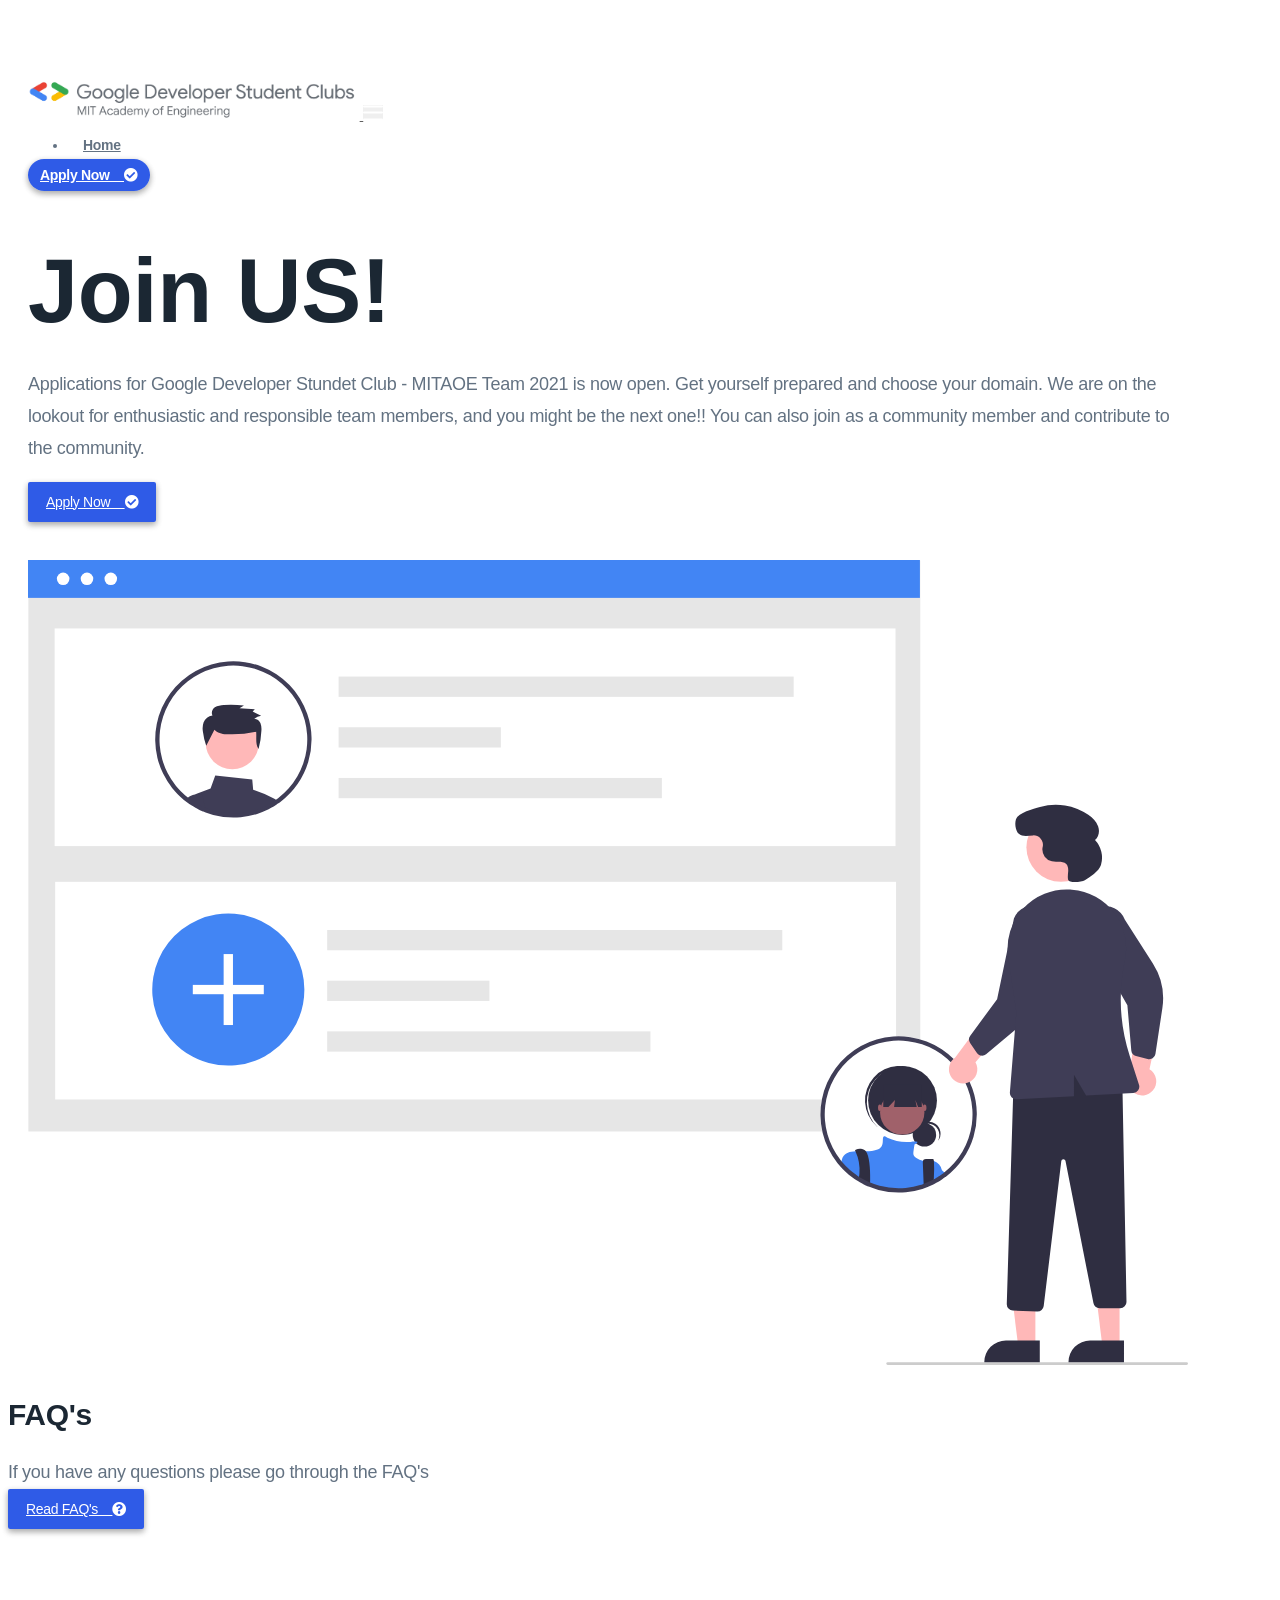
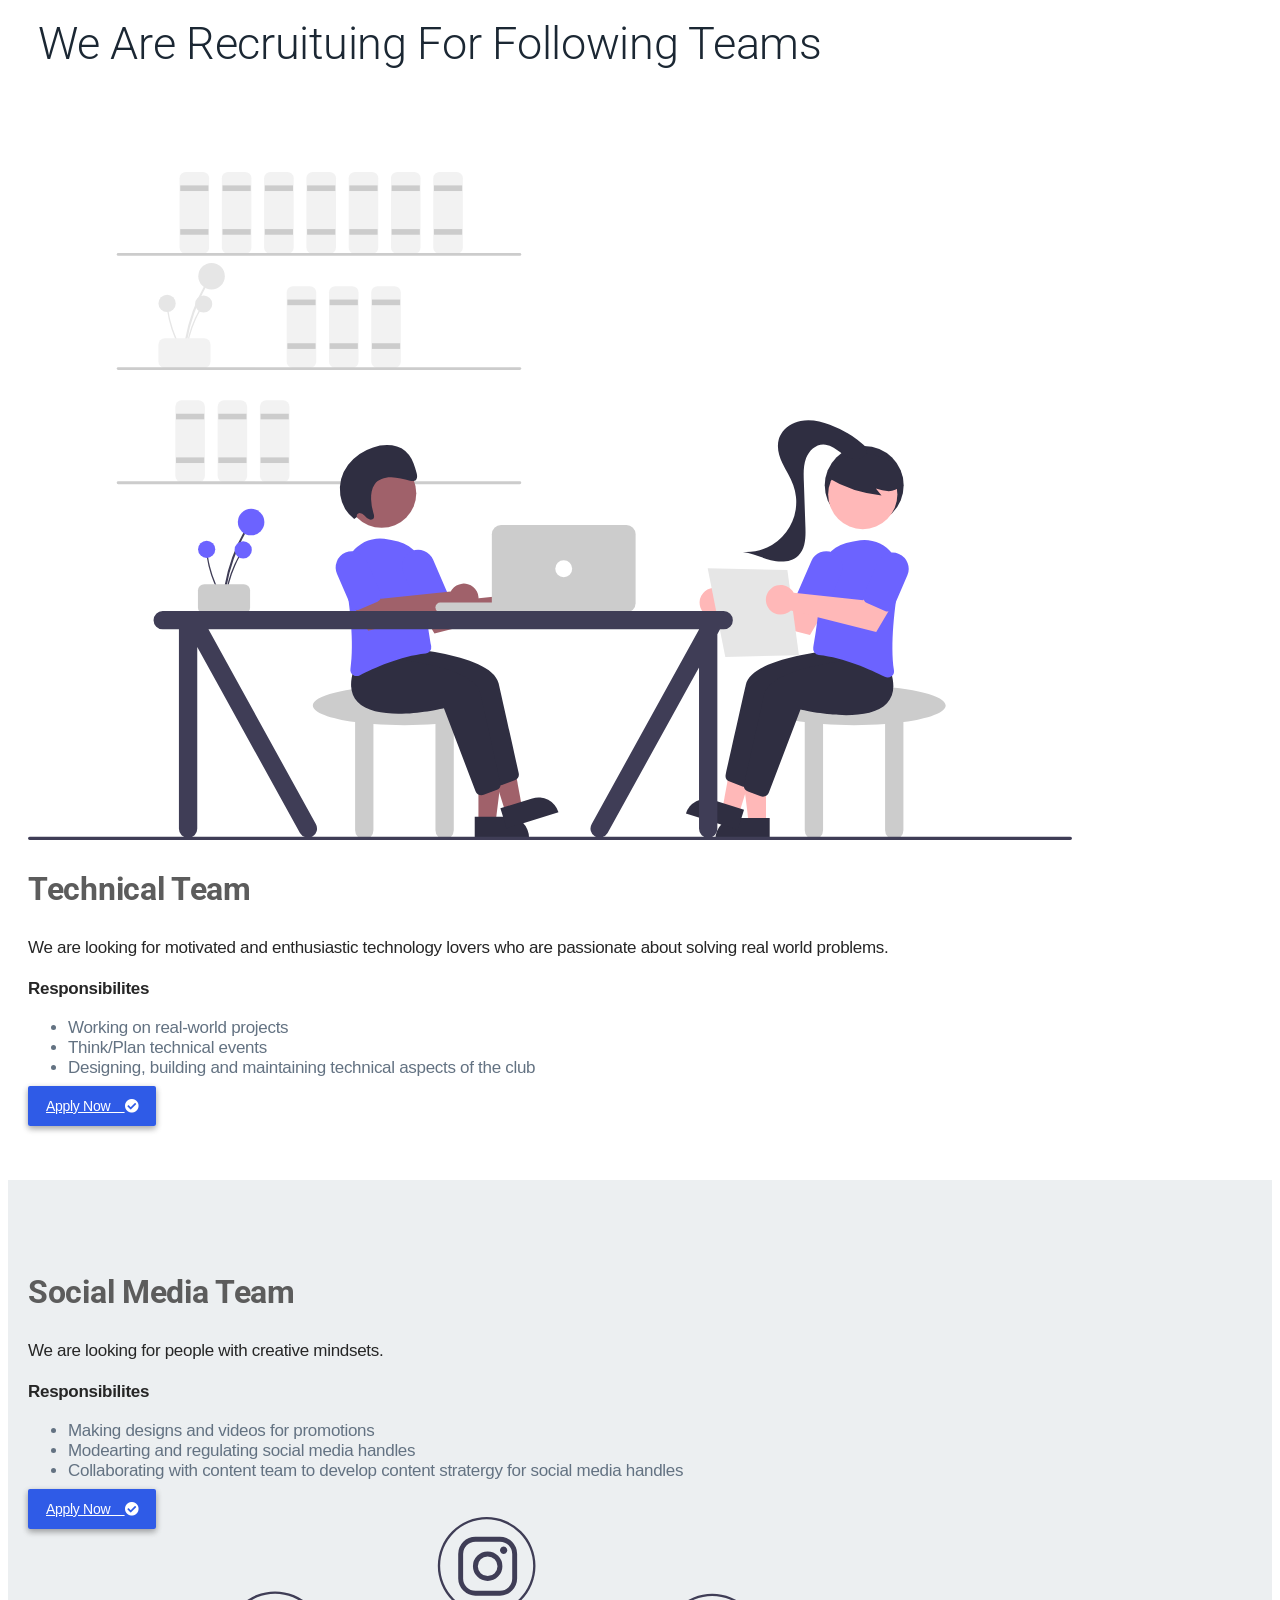
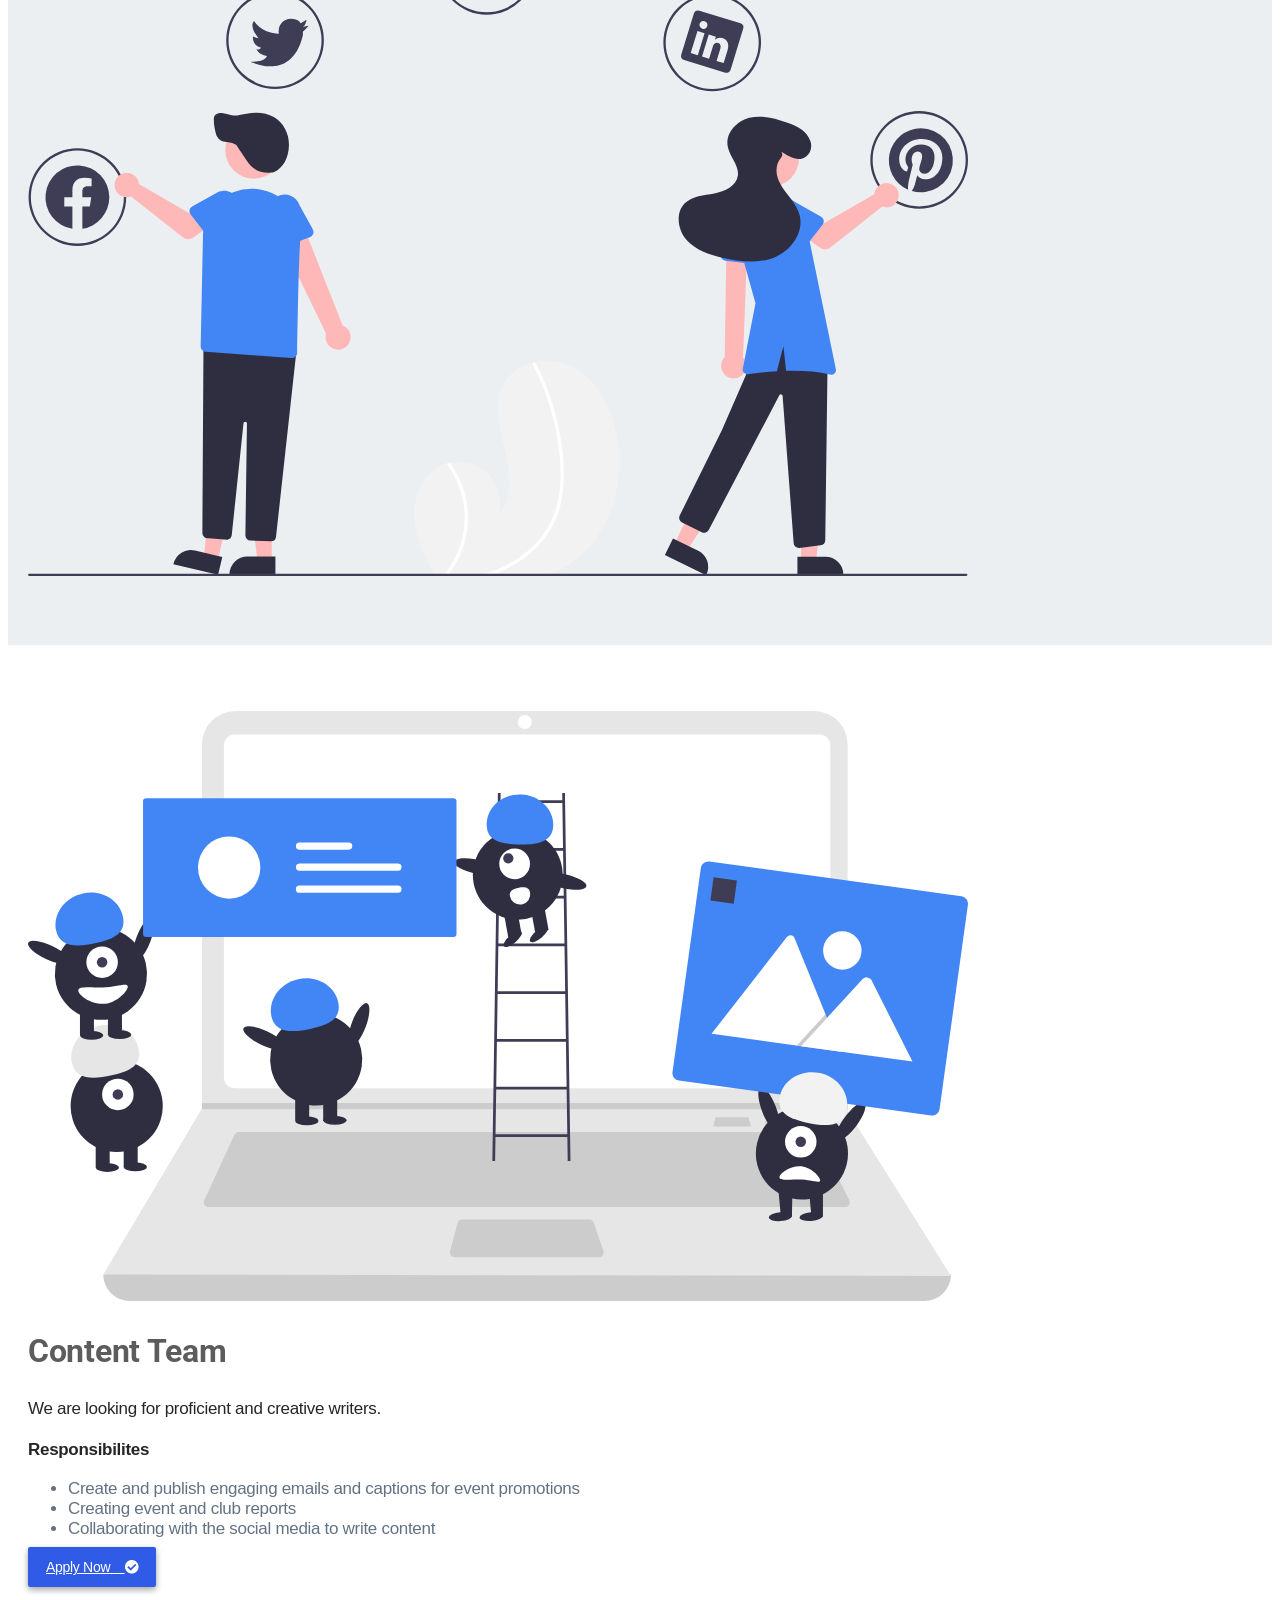
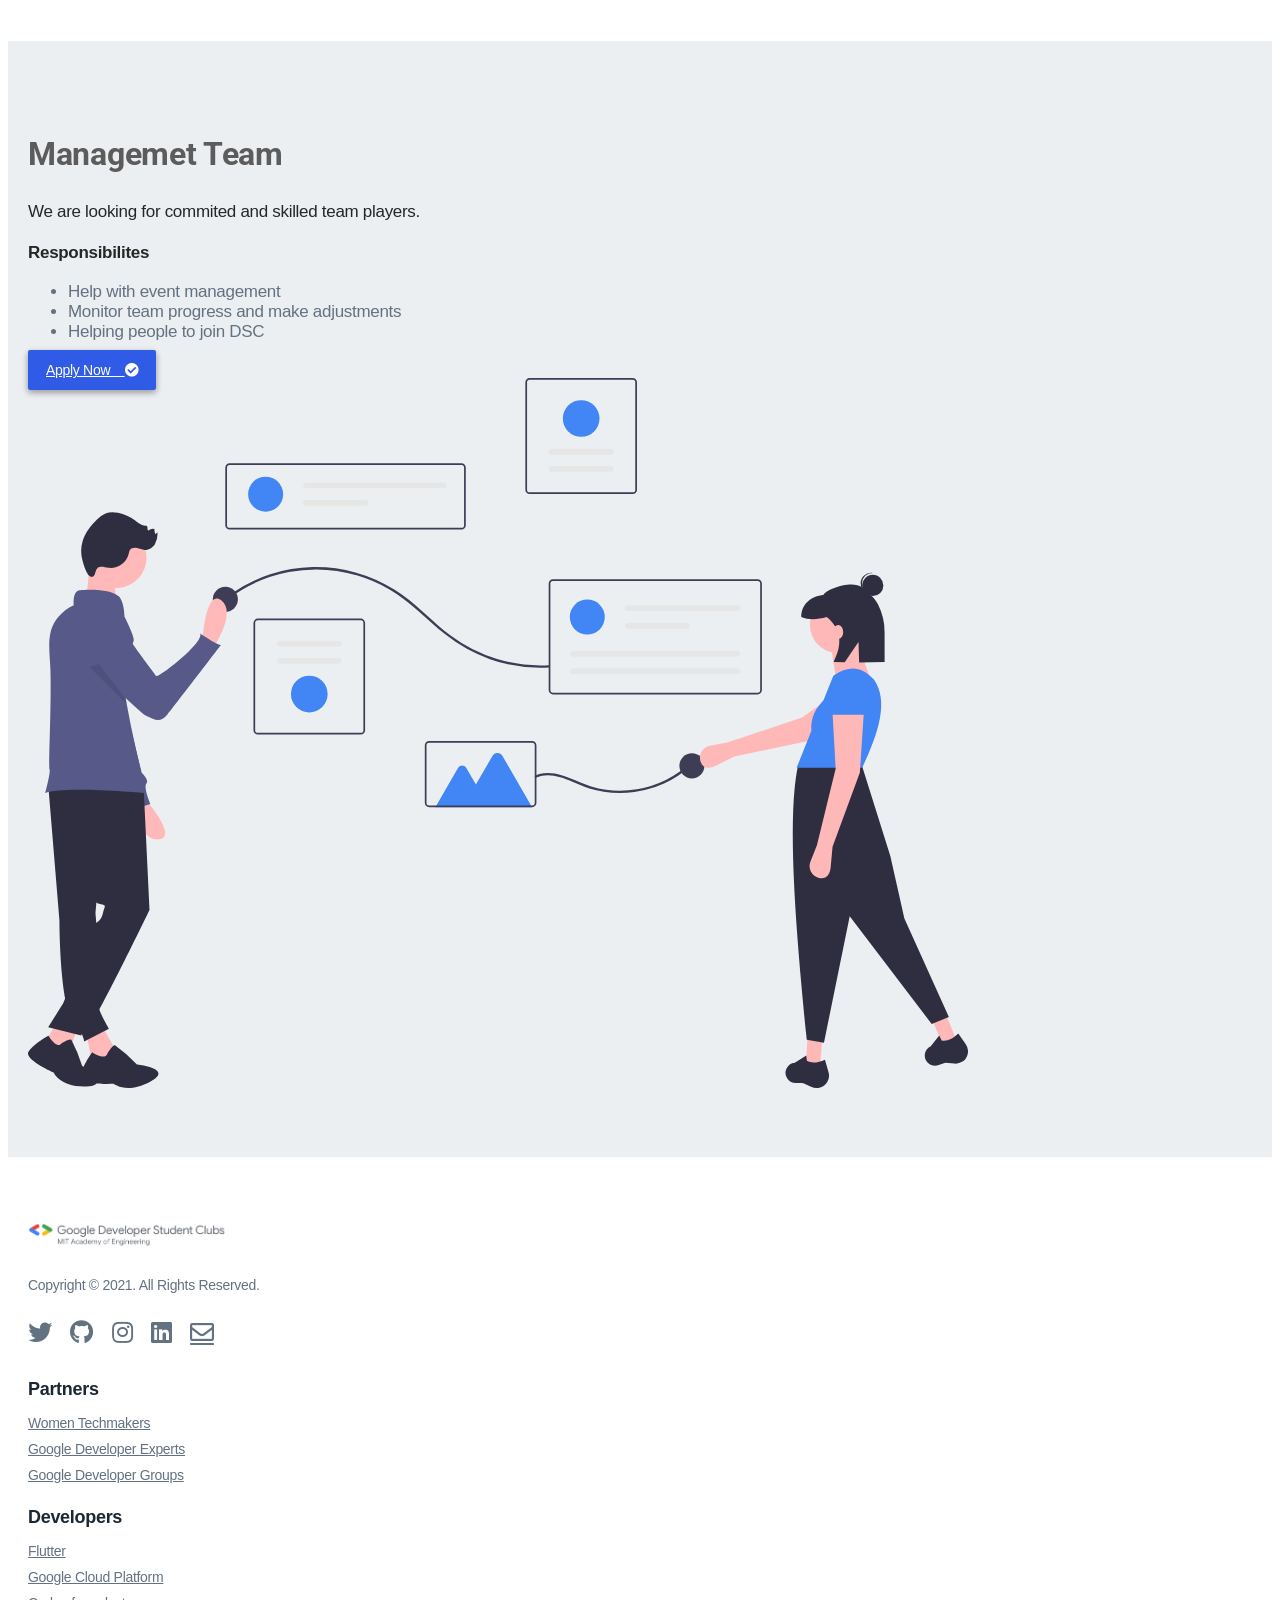
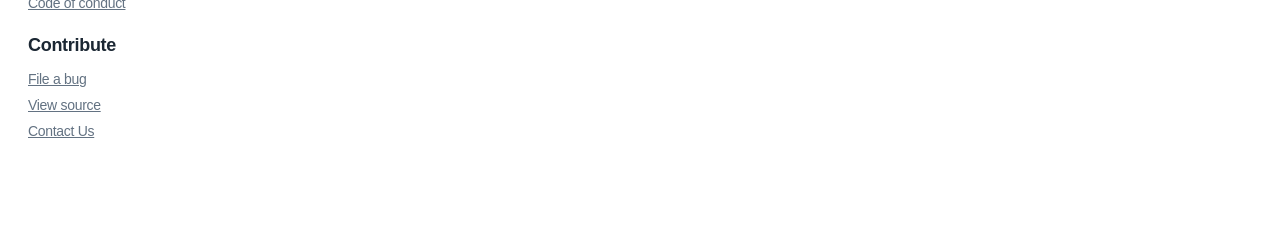
==== commit 566d8bdb: "Update apply.html" ====
--- a/apply.html
+++ b/apply.html
@@ -53,7 +53,7 @@
     .faq p{
         font-size: 18px;
     }
-    @media screen and (min-height:768px) {
+    @media screen and (max-width:768px) {
         .cbtn{
             text-align: center;
         }
@@ -433,4 +433,4 @@
     <script src="js/custom.js"></script>
 </body>
 
-</html>+</html>
